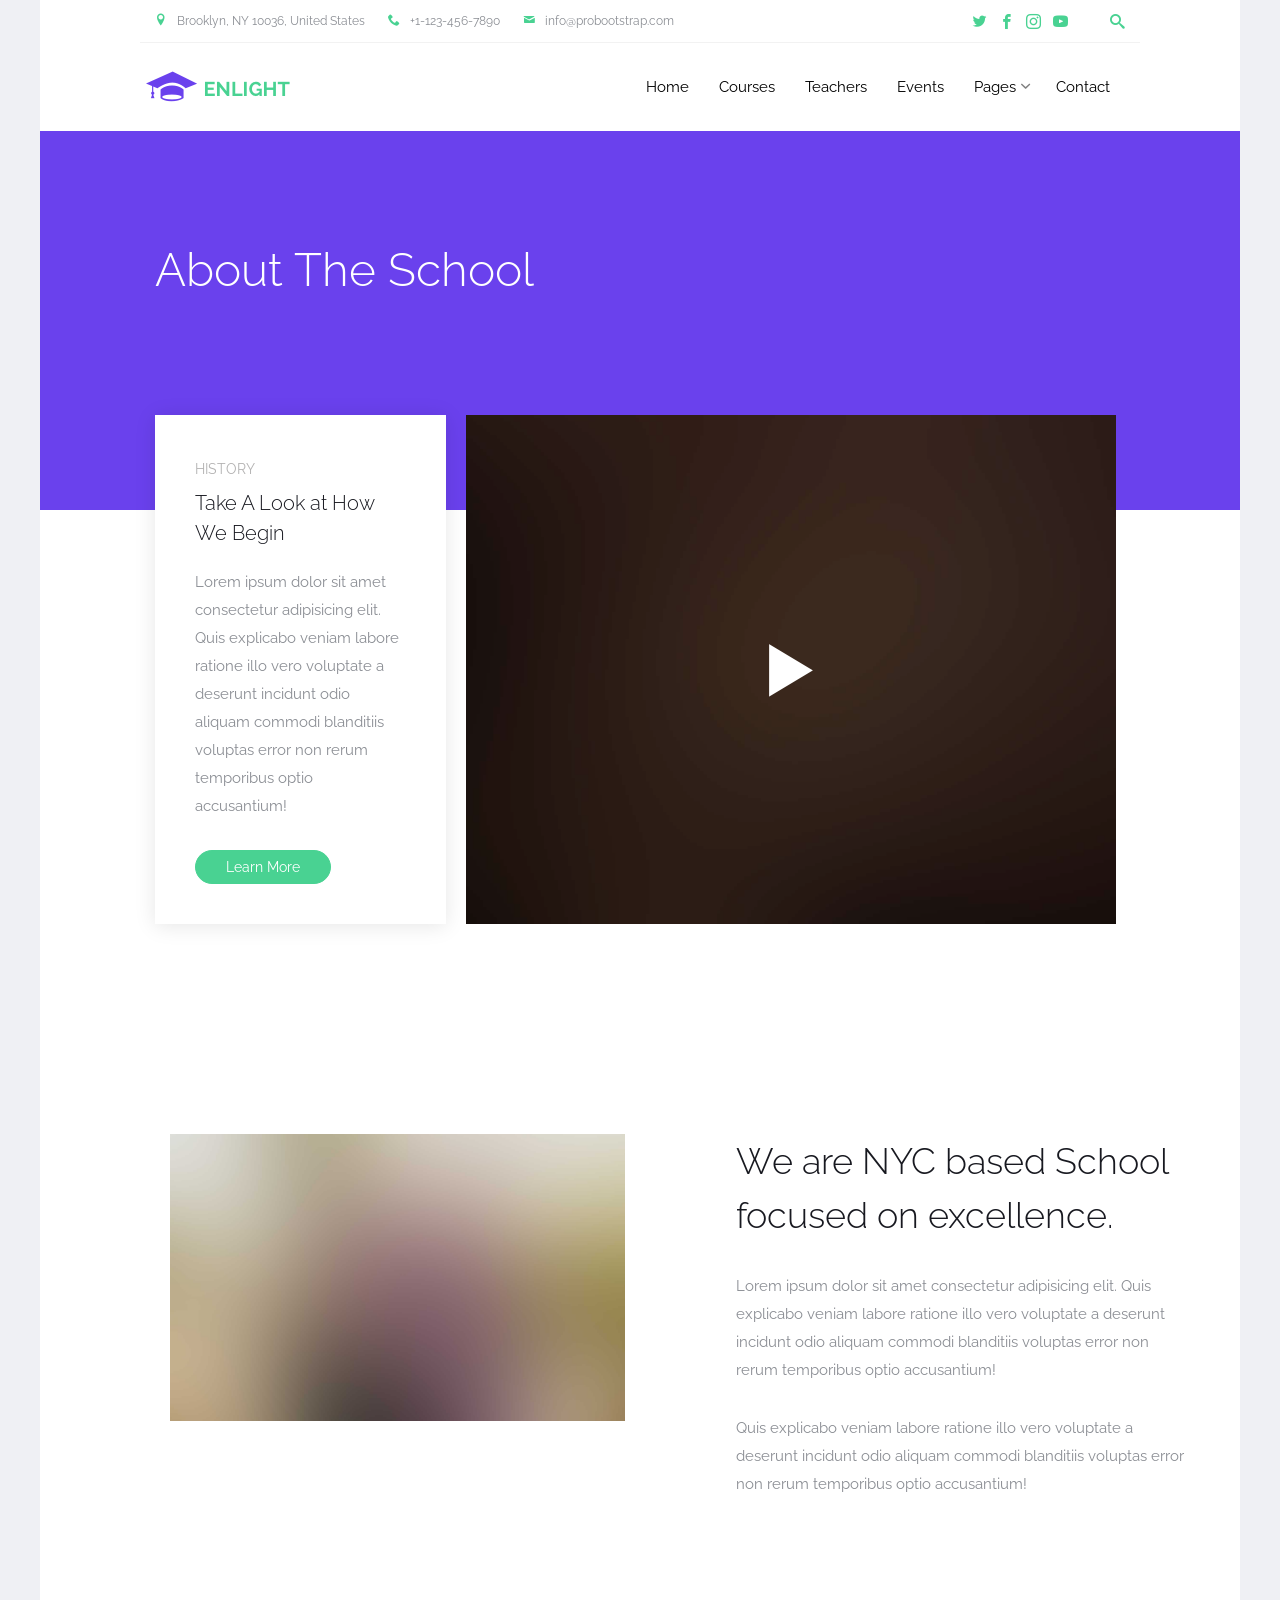
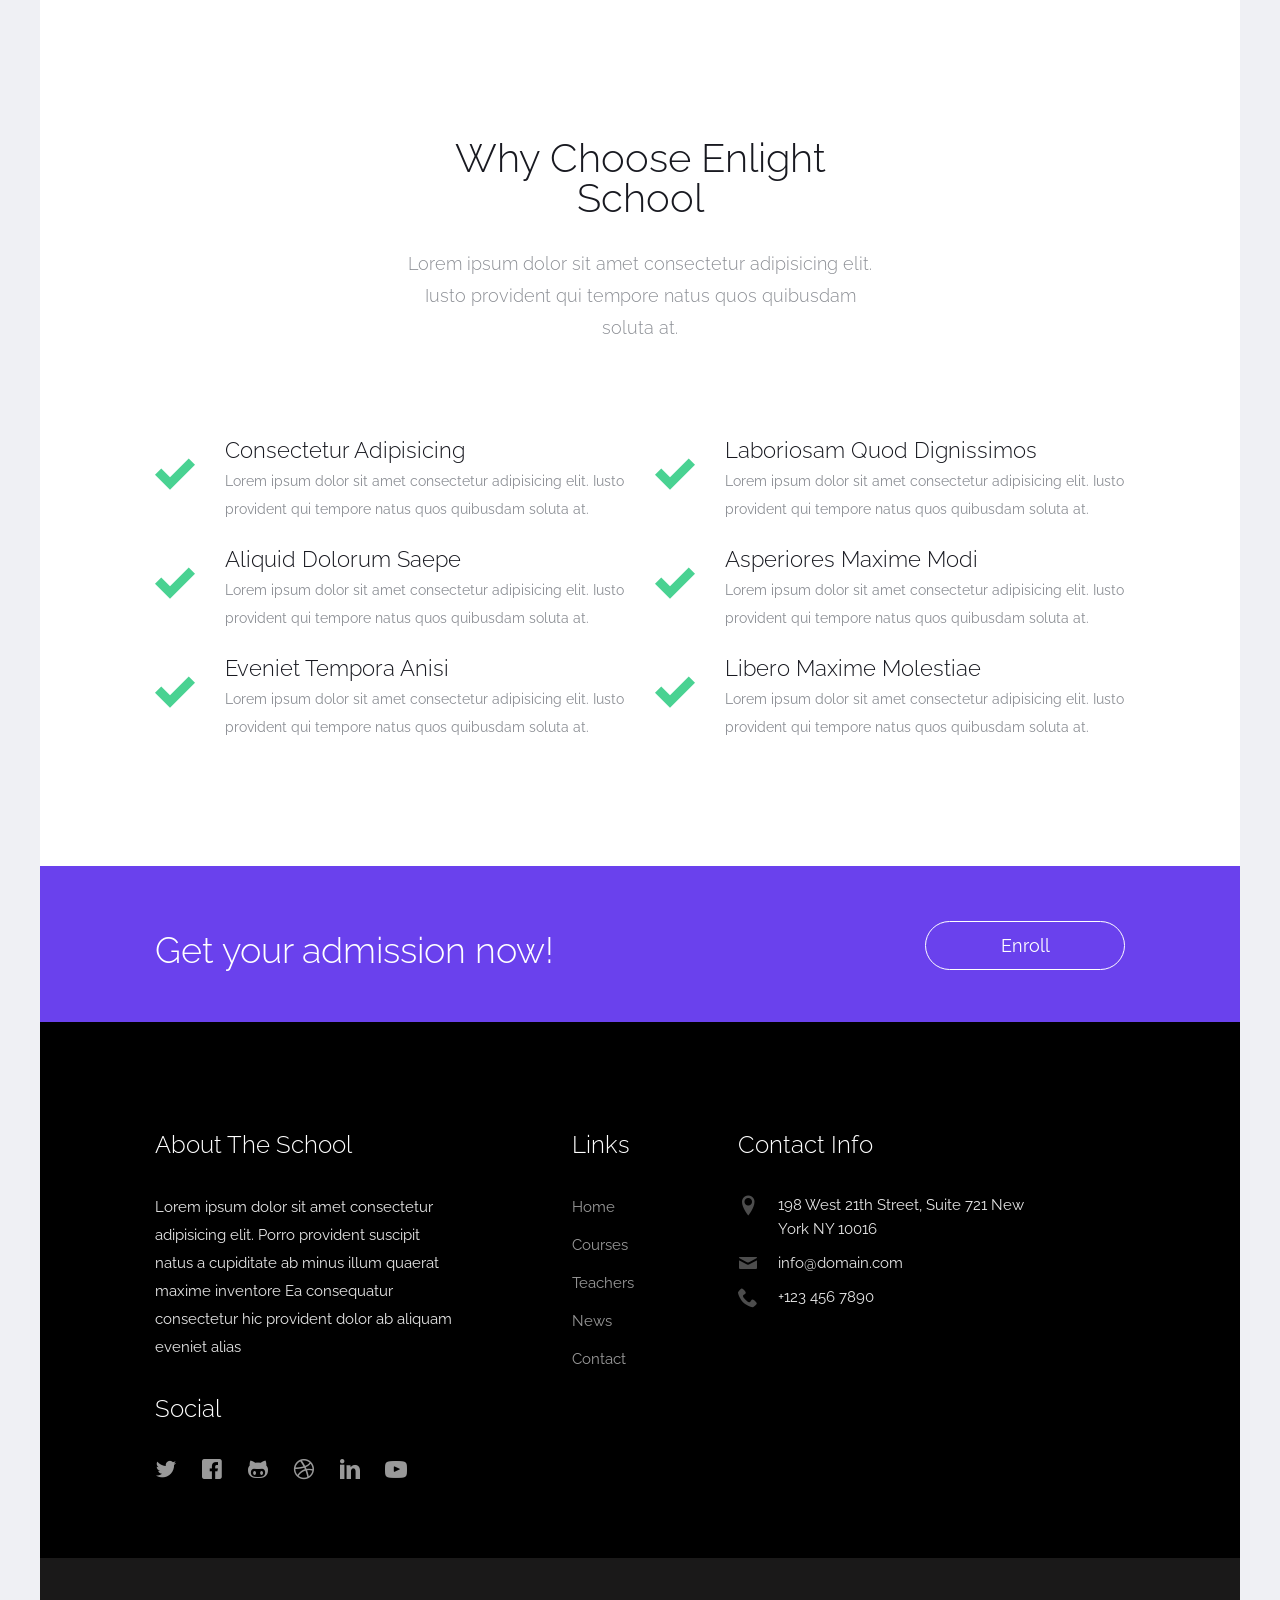
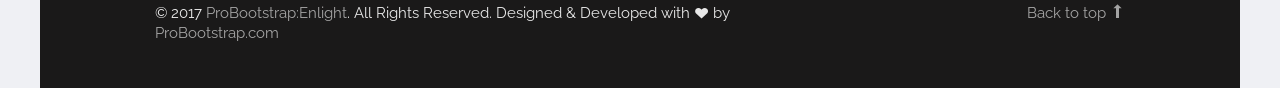
==== about.html @ 127cc67e "Add files via upload" ====
<!DOCTYPE html>

<!-- 
  Theme Name: Enlight
  Theme URL: https://probootstrap.com/enlight-free-education-responsive-bootstrap-website-template
  Author: ProBootstrap.com
  Author URL: https://probootstrap.com
  License: Released for free under the Creative Commons Attribution 3.0 license (probootstrap.com/license)
-->
<html lang="en">
  <head>
    <meta charset="utf-8">
    <meta name="viewport" content="width=device-width, initial-scale=1">
    <title>ProBootstrap:Enlight &mdash; Free Bootstrap Theme, Free Responsive Bootstrap Website Template</title>
    <meta name="description" content="Free Bootstrap Theme by ProBootstrap.com">
    <meta name="keywords" content="free website templates, free bootstrap themes, free template, free bootstrap, free website template">
    
    <link href="https://fonts.googleapis.com/css?family=Raleway:300,400,500,700|Open+Sans" rel="stylesheet">
    <link rel="stylesheet" href="css/styles-merged.css">
    <link rel="stylesheet" href="css/style.min.css">
    <link rel="stylesheet" href="css/custom.css">

    <!--[if lt IE 9]>
      <script src="js/vendor/html5shiv.min.js"></script>
      <script src="js/vendor/respond.min.js"></script>
    <![endif]-->
  </head>
  <body>

    <div class="probootstrap-search" id="probootstrap-search">
      <a href="#" class="probootstrap-close js-probootstrap-close"><i class="icon-cross"></i></a>
      <form action="#">
        <input type="search" name="s" id="search" placeholder="Search a keyword and hit enter...">
      </form>
    </div>
    
    <div class="probootstrap-page-wrapper">
      <!-- Fixed navbar -->
      
      <div class="probootstrap-header-top">
        <div class="container">
          <div class="row">
            <div class="col-lg-9 col-md-9 col-sm-9 probootstrap-top-quick-contact-info">
              <span><i class="icon-location2"></i>Brooklyn, NY 10036, United States</span>
              <span><i class="icon-phone2"></i>+1-123-456-7890</span>
              <span><i class="icon-mail"></i>info@probootstrap.com</span>
            </div>
            <div class="col-lg-3 col-md-3 col-sm-3 probootstrap-top-social">
              <ul>
                <li><a href="#"><i class="icon-twitter"></i></a></li>
                <li><a href="#"><i class="icon-facebook2"></i></a></li>
                <li><a href="#"><i class="icon-instagram2"></i></a></li>
                <li><a href="#"><i class="icon-youtube"></i></a></li>
                <li><a href="#" class="probootstrap-search-icon js-probootstrap-search"><i class="icon-search"></i></a></li>
              </ul>
            </div>
          </div>
        </div>
      </div>
      <nav class="navbar navbar-default probootstrap-navbar">
        <div class="container">
          <div class="navbar-header">
            <div class="btn-more js-btn-more visible-xs">
              <a href="#"><i class="icon-dots-three-vertical "></i></a>
            </div>
            <button type="button" class="navbar-toggle collapsed" data-toggle="collapse" data-target="#navbar-collapse" aria-expanded="false" aria-controls="navbar">
              <span class="sr-only">Toggle navigation</span>
              <span class="icon-bar"></span>
              <span class="icon-bar"></span>
              <span class="icon-bar"></span>
            </button>
            <a class="navbar-brand" href="index.html" title="ProBootstrap:Enlight">Enlight</a>
          </div>

          <div id="navbar-collapse" class="navbar-collapse collapse">
            <ul class="nav navbar-nav navbar-right">
              <li><a href="index.html">Home</a></li>
              <li><a href="courses.html">Courses</a></li>
              <li><a href="teachers.html">Teachers</a></li>
              <li><a href="events.html">Events</a></li>
              <li class="dropdown">
                <a href="#" data-toggle="dropdown" class="dropdown-toggle">Pages</a>
                <ul class="dropdown-menu">
                  <li class="active"><a href="about.html">About Us</a></li>
                  <li><a href="courses.html">Courses</a></li>
                  <li><a href="course-single.html">Course Single</a></li>
                  <li><a href="gallery.html">Gallery</a></li>
                  <li class="dropdown-submenu dropdown">
                    <a href="#" data-toggle="dropdown" class="dropdown-toggle"><span>Sub Menu</span></a>
                    <ul class="dropdown-menu">
                      <li><a href="#">Second Level Menu</a></li>
                      <li><a href="#">Second Level Menu</a></li>
                      <li><a href="#">Second Level Menu</a></li>
                      <li><a href="#">Second Level Menu</a></li>
                    </ul>
                  </li>
                  <li><a href="news.html">News</a></li>
                </ul>
              </li>
              <li><a href="contact.html">Contact</a></li>
            </ul>
          </div>
        </div>
      </nav>
      
      <section class="probootstrap-section probootstrap-section-colored">
        <div class="container">
          <div class="row">
            <div class="col-md-12 text-left section-heading probootstrap-animate">
              <h1>About The School</h1>
            </div>
          </div>
        </div>
      </section>

      <section class="probootstrap-section">
        <div class="container">
          <div class="row">
            <div class="col-md-12">
              <div class="probootstrap-flex-block">
                <div class="probootstrap-text probootstrap-animate">
                  <div class="text-uppercase probootstrap-uppercase">History</div>
                  <h3>Take A Look at How We Begin</h3>
                  <p>Lorem ipsum dolor sit amet consectetur adipisicing elit. Quis explicabo veniam labore ratione illo vero voluptate a deserunt incidunt odio aliquam commodi blanditiis voluptas error non rerum temporibus optio accusantium!</p>
                  <p><a href="#" class="btn btn-primary">Learn More</a></p>
                </div>
                <div class="probootstrap-image probootstrap-animate" style="background-image: url(img/slider_4.jpg)">
                  <a href="https://vimeo.com/45830194" class="btn-video popup-vimeo"><i class="icon-play3"></i></a>
                </div>
              </div>
            </div>
          </div>
        </div>
      </section>


      
      
      <section class="probootstrap-section">
        <div class="container">
          
          <div class="col-md-6">
            <p>
              <img src="img/slider_1.jpg" alt="Free Bootstrap Template by ProBootstrap.com" class="img-responsive">
            </p>
          </div>
          <div class="col-md-6 col-md-push-1">
            <h2>We are NYC based School focused on excellence.</h2>
            <p>Lorem ipsum dolor sit amet consectetur adipisicing elit. Quis explicabo veniam labore ratione illo vero voluptate a deserunt incidunt odio aliquam commodi blanditiis voluptas error non rerum temporibus optio accusantium!</p>
            <p>Quis explicabo veniam labore ratione illo vero voluptate a deserunt incidunt odio aliquam commodi blanditiis voluptas error non rerum temporibus optio accusantium!</p>
          </div>
          

        </div>
      </section>


      <section class="probootstrap-section">
        <div class="container">
          <div class="row">
            <div class="col-md-6 col-md-offset-3 text-center section-heading probootstrap-animate">
              <h2>Why Choose Enlight School</h2>
              <p class="lead">Lorem ipsum dolor sit amet consectetur adipisicing elit. Iusto provident qui tempore natus quos quibusdam soluta at.</p>
            </div>
          </div>
          <div class="row">
            <div class="col-md-6">
              <div class="service left-icon probootstrap-animate">
                <div class="icon"><i class="icon-checkmark"></i></div>
                <div class="text">
                  <h3>Consectetur Adipisicing</h3>
                  <p>Lorem ipsum dolor sit amet consectetur adipisicing elit. Iusto provident qui tempore natus quos quibusdam soluta at.</p>
                </div>  
              </div>
              <div class="service left-icon probootstrap-animate">
                <div class="icon"><i class="icon-checkmark"></i></div>
                <div class="text">
                  <h3>Aliquid Dolorum Saepe</h3>
                  <p>Lorem ipsum dolor sit amet consectetur adipisicing elit. Iusto provident qui tempore natus quos quibusdam soluta at.</p>
                </div>
              </div>
              <div class="service left-icon probootstrap-animate">
                <div class="icon"><i class="icon-checkmark"></i></div>
                <div class="text">
                  <h3>Eveniet Tempora Anisi</h3>
                  <p>Lorem ipsum dolor sit amet consectetur adipisicing elit. Iusto provident qui tempore natus quos quibusdam soluta at.</p>
                </div>
              </div>
            </div>
            <div class="col-md-6">
              <div class="service left-icon probootstrap-animate">
                <div class="icon"><i class="icon-checkmark"></i></div>
                <div class="text">
                  <h3>Laboriosam Quod Dignissimos</h3>
                  <p>Lorem ipsum dolor sit amet consectetur adipisicing elit. Iusto provident qui tempore natus quos quibusdam soluta at.</p>
                </div>  
              </div>
              
              <div class="service left-icon probootstrap-animate">
                <div class="icon"><i class="icon-checkmark"></i></div>
                <div class="text">
                  <h3>Asperiores Maxime Modi</h3>
                  <p>Lorem ipsum dolor sit amet consectetur adipisicing elit. Iusto provident qui tempore natus quos quibusdam soluta at.</p>
                </div>
              </div>
              
              <div class="service left-icon probootstrap-animate">
                <div class="icon"><i class="icon-checkmark"></i></div>
                <div class="text">
                  <h3>Libero Maxime Molestiae</h3>
                  <p>Lorem ipsum dolor sit amet consectetur adipisicing elit. Iusto provident qui tempore natus quos quibusdam soluta at.</p>
                </div>
              </div>

            </div>
          </div>
          <!-- END row -->
        </div>
      </section>
      
      <section class="probootstrap-cta">
        <div class="container">
          <div class="row">
            <div class="col-md-12">
              <h2 class="probootstrap-animate" data-animate-effect="fadeInRight">Get your admission now!</h2>
              <a href="#" role="button" class="btn btn-primary btn-lg btn-ghost probootstrap-animate" data-animate-effect="fadeInLeft">Enroll</a>
            </div>
          </div>
        </div>
      </section>
      <footer class="probootstrap-footer probootstrap-bg">
        <div class="container">
          <div class="row">
            <div class="col-md-4">
              <div class="probootstrap-footer-widget">
                <h3>About The School</h3>
                <p>Lorem ipsum dolor sit amet consectetur adipisicing elit. Porro provident suscipit natus a cupiditate ab minus illum quaerat maxime inventore Ea consequatur consectetur hic provident dolor ab aliquam eveniet alias</p>
                <h3>Social</h3>
                <ul class="probootstrap-footer-social">
                  <li><a href="#"><i class="icon-twitter"></i></a></li>
                  <li><a href="#"><i class="icon-facebook"></i></a></li>
                  <li><a href="#"><i class="icon-github"></i></a></li>
                  <li><a href="#"><i class="icon-dribbble"></i></a></li>
                  <li><a href="#"><i class="icon-linkedin"></i></a></li>
                  <li><a href="#"><i class="icon-youtube"></i></a></li>
                </ul>
              </div>
            </div>
            <div class="col-md-3 col-md-push-1">
              <div class="probootstrap-footer-widget">
                <h3>Links</h3>
                <ul>
                  <li><a href="#">Home</a></li>
                  <li><a href="#">Courses</a></li>
                  <li><a href="#">Teachers</a></li>
                  <li><a href="#">News</a></li>
                  <li><a href="#">Contact</a></li>
                </ul>
              </div>
            </div>
            <div class="col-md-4">
              <div class="probootstrap-footer-widget">
                <h3>Contact Info</h3>
                <ul class="probootstrap-contact-info">
                  <li><i class="icon-location2"></i> <span>198 West 21th Street, Suite 721 New York NY 10016</span></li>
                  <li><i class="icon-mail"></i><span>info@domain.com</span></li>
                  <li><i class="icon-phone2"></i><span>+123 456 7890</span></li>
                </ul>
              </div>
            </div>
           
          </div>
          <!-- END row -->
          
        </div>

        <div class="probootstrap-copyright">
          <div class="container">
            <div class="row">
              <div class="col-md-8 text-left">
                <p>&copy; 2017 <a href="https://probootstrap.com/">ProBootstrap:Enlight</a>. All Rights Reserved. Designed &amp; Developed with <i class="icon icon-heart"></i> by <a href="https://probootstrap.com/">ProBootstrap.com</a></p>
              </div>
              <div class="col-md-4 probootstrap-back-to-top">
                <p><a href="#" class="js-backtotop">Back to top <i class="icon-arrow-long-up"></i></a></p>
              </div>
            </div>
          </div>
        </div>
      </footer>

    </div>
    <!-- END wrapper -->
    

    <script src="js/scripts.min.js"></script>
    <script src="js/main.min.js"></script>
    <script src="js/custom.js"></script>

  </body>
</html>
---- css/style.min.css ----
/*!==============================
 * Theme Name: Enlight
 * Theme URL: https://probootstrap.com/enlight-free-education-responsive-bootstrap-website-template
 * Author: ProBootstrap.com
 * Author URL: https://probootstrap.com
 * License: Released for free under the Creative Commons Attribution 3.0 license (probootstrap.com/license)
 */body,h1,h2,h3,h4,h5,h6{font-family:Raleway,Arial,sans-serif}.probootstrap-header-top,a{-webkit-transition:.3s all}@font-face{font-family:icomoon;src:url(../fonts/icomoon/icomoon.eot?1z9v6x);src:url(../fonts/icomoon/icomoon.eot?1z9v6x#iefix) format("embedded-opentype"),url(../fonts/icomoon/icomoon.ttf?1z9v6x) format("truetype"),url(../fonts/icomoon/icomoon.woff?1z9v6x) format("woff"),url(../fonts/icomoon/icomoon.svg?1z9v6x#icomoon) format("svg");font-weight:400;font-style:normal}html{overflow-x:hidden}body{background:#EFF0F4;color:#8b8e94;line-height:28px;font-size:15px}h1,h2,h3,h4,h5,h6{color:#181920;line-height:1.5;font-weight:300;margin:0 0 30px}h1{font-size:46px}h2,h4{font-size:36px}h3{font-size:28px}h5,h6{font-size:14px}ol,p,ul{margin-bottom:30px}a{transition:.3s all;color:#6a41ed}a:active,a:focus,a:hover{color:#582aeb;text-decoration:none}.flexslider .probootstrap-heading,.hero-text-heading,.probootstrap-hero h1{font-size:52px;margin-bottom:10px;margin-top:0;line-height:64px;color:#fff;font-weight:300}@media screen and (max-width:768px){.flexslider .probootstrap-heading,.hero-text-heading,.probootstrap-hero h1{font-size:40px;line-height:1.5}.probootstrap-header-top{display:none}.probootstrap-header-top.active{display:block}}.probootstrap-navbar .dropdown-submenu>a:before,.probootstrap-navbar .dropdown>a:before{font-family:icomoon;font-style:normal;font-weight:400;line-height:1;speak:none;font-variant:normal;-webkit-font-smoothing:antialiased;-moz-osx-font-smoothing:grayscale}@media screen and (max-width:480px){.flexslider .probootstrap-heading,.hero-text-heading,.probootstrap-hero h1{font-size:30px}}.flexslider .probootstrap-subheading,.hero-text-subheading,.probootstrap-hero p{font-size:16px;color:rgba(255,255,255,.9)}.flexslider .probootstrap-subheading:last-child,.hero-text-subheading:last-child,.probootstrap-hero p:last-child{margin-bottom:0}.probootstrap-page-wrapper{max-width:1500px;margin:0 auto;background:#fff}@media screen and (max-width:1500px){.probootstrap-page-wrapper{max-width:1200px}.probootstrap-page-wrapper .container{max-width:1000px}}@media screen and (max-width:1200px){.probootstrap-page-wrapper{max-width:960px}.probootstrap-page-wrapper .container{max-width:900px}}.probootstrap-sidebar-inner{background:#fff;padding:40px;margin-bottom:40px;-webkit-box-shadow:0 2px 20px 0 rgba(0,0,0,.1);box-shadow:0 2px 20px 0 rgba(0,0,0,.1)}.probootstrap-side-menu{padding:0;margin:0}.probootstrap-side-menu li{padding:0;margin:0 0 20px;list-style:none;font-size:16px}.probootstrap-side-menu li.active,.probootstrap-side-menu li.active a{color:#000}.probootstrap-header-top{margin-top:0;position:relative;transition:.3s all}.probootstrap-header-top>.container{border-bottom:1px solid #f2f2f2}.probootstrap-top-quick-contact-info{padding-top:7px;padding-bottom:7px;font-size:12px}.probootstrap-top-quick-contact-info span{display:inline-block;margin-right:20px}.probootstrap-top-quick-contact-info span i{display:inline-block;margin-right:10px;color:#49D292}.probootstrap-top-social{text-align:right}.probootstrap-top-social ul{padding:0;margin:5px 0 0}.probootstrap-top-social ul li{list-style:none;padding:0;margin:0;display:inline-block}.probootstrap-top-social ul li a{display:inline-block;padding:4px;color:#49D292}.probootstrap-top-social ul li:last-child a{padding-right:0}.probootstrap-search-icon{margin-left:30px}.probootstrap-navbar{border:none;-webkit-box-shadow:none;box-shadow:none;border-radius:0;margin-bottom:0;background:#fff;-webkit-transition:.3s all;transition:.3s all}@media screen and (max-width:768px){.probootstrap-top-social{text-align:left}.probootstrap-navbar{background:#fff;-webkit-box-shadow:0 2px 10px 0 rgba(0,0,0,.1);box-shadow:0 2px 10px 0 rgba(0,0,0,.1)}}.probootstrap-navbar .btn-more{position:absolute;right:80px;top:13px;z-index:100}.probootstrap-navbar .btn-more a{color:#b3b2b2}.probootstrap-navbar .btn-more a:hover{color:#1a1919}.probootstrap-navbar .navbar-toggle:focus,.probootstrap-navbar .navbar-toggle:hover{background-color:transparent}.probootstrap-navbar .navbar-toggle{border:none}.probootstrap-navbar .navbar-toggle span.icon-bar{-webkit-transition:all .15s;transition:all .15s}.probootstrap-navbar .navbar-toggle span:nth-child(2){-webkit-transform:rotate(45deg);transform:rotate(45deg);-webkit-transform-origin:10% 10%;transform-origin:10% 10%}.probootstrap-navbar .navbar-toggle span:nth-child(3){opacity:0}.probootstrap-navbar .navbar-toggle span:nth-child(4){-webkit-transform:rotate(-45deg);transform:rotate(-45deg);-webkit-transform-origin:10% 90%;transform-origin:10% 90%}.probootstrap-navbar .navbar-toggle.collapsed span:nth-child(2),.probootstrap-navbar .navbar-toggle.collapsed span:nth-child(4){-webkit-transform:rotate(0);transform:rotate(0)}.probootstrap-navbar .navbar-toggle.collapsed span:nth-child(3){opacity:1}.probootstrap-navbar .navbar-brand,.probootstrap-navbar .navbar-nav>li>a,.probootstrap-navbar .parent-nav-link-padding{margin-left:15px;margin-right:15px;padding:34px 0}.probootstrap-navbar .dropdown-header{color:rgba(255,255,255,.2);padding-left:10px;text-transform:uppercase}.probootstrap-navbar .dropdown>a{padding-right:10px!important;position:relative;display:block}@media screen and (max-width:480px){.probootstrap-navbar .btn-more{right:70px}.probootstrap-navbar .dropdown>a{display:block;padding-right:0}}.probootstrap-navbar .dropdown>a:before{text-transform:none;position:absolute;top:50%;right:0;margin-right:-10px;margin-top:-11px;content:"\e924";font-size:20px;color:rgba(0,0,0,.5);-webkit-transition:.3s all;transition:.3s all}@media screen and (max-width:768px){.probootstrap-navbar .navbar-brand,.probootstrap-navbar .navbar-nav>li>a,.probootstrap-navbar .parent-nav-link-padding{padding-top:15px!important;padding-bottom:15px!important}.probootstrap-navbar .dropdown>a:before{color:rgba(0,0,0,.2)}}.probootstrap-navbar .dropdown>a:hover:before{-webkit-transform:rotate(180deg);transform:rotate(180deg)}.probootstrap-navbar .dropdown.open>a,.probootstrap-navbar .dropdown:active>a,.probootstrap-navbar .dropdown:focus>a,.probootstrap-navbar .dropdown:hover>a{-webkit-transition:.3s all;transition:.3s all}.probootstrap-navbar .dropdown.open>a:before,.probootstrap-navbar .dropdown:active>a:before,.probootstrap-navbar .dropdown:focus>a:before,.probootstrap-navbar .dropdown:hover>a:before{-webkit-transform:rotate(180deg);transform:rotate(180deg)}.probootstrap-navbar .dropdown>.dropdown-menu>li a{padding:10px;color:rgba(255,255,255,.8)}.probootstrap-navbar .dropdown>.dropdown-menu>li a:hover,.probootstrap-navbar .dropdown>.dropdown-menu>li.open>a,.probootstrap-navbar .dropdown>.dropdown-menu>li:active>a,.probootstrap-navbar .dropdown>.dropdown-menu>li:focus>a,.probootstrap-navbar .dropdown>.dropdown-menu>li:hover>a{color:#49D292;background:#fff;border-top:none}.probootstrap-navbar .dropdown>.dropdown-menu>li.dropdown-submenu.open>a,.probootstrap-navbar .dropdown>.dropdown-menu>li.dropdown-submenu:active>a,.probootstrap-navbar .dropdown>.dropdown-menu>li.dropdown-submenu:focus>a,.probootstrap-navbar .dropdown>.dropdown-menu>li.dropdown-submenu:hover>a{border-top:none}.probootstrap-navbar .dropdown>.dropdown-menu>li.dropdown-submenu.open>a:before,.probootstrap-navbar .dropdown>.dropdown-menu>li.dropdown-submenu:active>a:before,.probootstrap-navbar .dropdown>.dropdown-menu>li.dropdown-submenu:focus>a:before,.probootstrap-navbar .dropdown>.dropdown-menu>li.dropdown-submenu:hover>a:before{color:#000}.probootstrap-navbar .dropdown>.dropdown-menu>li.active>a{color:#fff}.probootstrap-navbar .navbar-right .dropdown-menu{right:auto}.probootstrap-navbar .dropdown-menu{border:none;background:#49D292;border-radius:0;-webkit-box-shadow:0 0 7px 0 rgba(0,0,0,.15);box-shadow:0 0 7px 0 rgba(0,0,0,.15);min-width:200px;white-space:normal;word-wrap:break-word}.probootstrap-search,.probootstrap-service-2 .image .image-bg img{min-width:100%;min-height:100%}.probootstrap-navbar .dropdown-menu a{white-space:normal}@media screen and (max-width:768px){.probootstrap-navbar .dropdown-menu{width:100%;padding:10px 15px}.probootstrap-navbar .dropdown-menu a{color:#fff}}.probootstrap-navbar .navbar-brand{padding-top:0!important;padding-bottom:0!important;font-size:30px;text-transform:uppercase;background:url(../img/logo.png) left 100% no-repeat;top:24px;position:relative;width:160px;height:43px;text-indent:-999999px;-webkit-transition:.2s all;transition:.2s all}@media screen and (max-width:768px){.probootstrap-navbar .navbar-brand{top:5px!important;background-position:left 100%}}@media screen and (max-width:480px){.probootstrap-navbar .navbar-brand{top:6px!important}}@media only screen and (-webkit-min-device-pixel-ratio:2),only screen and (min--moz-device-pixel-ratio:2),only screen and (min-device-pixel-ratio:2),only screen and (min-resolution:192dpi),only screen and (min-resolution:2dppx){.probootstrap-navbar .navbar-brand{position:relative;width:160px;height:43px;background:url(../img/logo@2x.png) left 100% no-repeat;background-size:cover}}.probootstrap-navbar .navbar-nav>li>a{color:#000;font-size:15px;position:relative}@media screen and (max-width:768px){.probootstrap-navbar .navbar-nav>li>a{padding-top:8px;padding-bottom:8px;color:rgba(0,0,0,.7)}}.probootstrap-navbar .navbar-nav>li>a:active,.probootstrap-navbar .navbar-nav>li>a:focus,.probootstrap-navbar .navbar-nav>li>a:hover{color:rgba(0,0,0,.7)}.probootstrap-navbar .navbar-nav>li.open>a,.probootstrap-navbar .navbar-nav>li.open>a:focus,.probootstrap-navbar .navbar-nav>li.open>a:hover{background:0 0}.probootstrap-navbar .navbar-nav>li.active>a{background:0 0!important;color:#49D292!important}.probootstrap-navbar .navbar-nav .dropdown li.active>a,.probootstrap-navbar .navbar-nav>li.active>a:active,.probootstrap-navbar .navbar-nav>li.active>a:focus,.probootstrap-navbar .navbar-nav>li.active>a:hover{background:0 0}.probootstrap-navbar .navbar-nav>li>.dropdown-menu:before{border:1px solid #49D292;content:"";position:absolute;top:-20px;left:40px;border-color:rgba(73,210,146,0);border-bottom-color:#49D292;border-width:10px;margin-left:-10px}@media screen and (max-width:768px){.probootstrap-navbar .navbar-nav>li.active>a{color:rgba(0,0,0,.7)!important}.probootstrap-navbar .navbar-nav>li>.dropdown-menu:before{display:none}}.probootstrap-navbar .dropdown-submenu{position:relative}.probootstrap-navbar .dropdown-submenu .dropdown-menu{top:0;left:100%;margin-top:-1px}.probootstrap-navbar .dropdown-submenu>a{display:block}.probootstrap-navbar .dropdown-submenu>a:before{text-transform:none;position:absolute;top:50%;right:0;margin-right:10px;margin-top:-11px;content:"\e926";font-size:20px;color:rgba(0,0,0,.5);-webkit-transition:.3s all;transition:.3s all}@media screen and (max-width:768px){.probootstrap-navbar .dropdown-submenu>a:before{color:rgba(0,0,0,.2)}}.probootstrap-navbar .dropdown-submenu>a:hover:before{color:rgba(0,0,0,.3);-webkit-transform:rotate(180deg);transform:rotate(180deg)}.probootstrap-navbar.scrolled{background:#fff;-webkit-box-shadow:0 1px 3px 0 rgba(0,0,0,.09);box-shadow:0 1px 3px 0 rgba(0,0,0,.09)}.probootstrap-navbar.scrolled .navbar-brand,.probootstrap-navbar.scrolled .navbar-nav>li>a,.probootstrap-navbar.scrolled .parent-nav-link-padding{padding-top:20px;padding-bottom:20px}.probootstrap-navbar.scrolled .navbar-brand{top:10px;background-position:left 100%}.probootstrap-navbar.scrolled .dropdown>a:before{color:rgba(0,0,0,.4)}.probootstrap-navbar.scrolled .navbar-nav>li>a{color:rgba(0,0,0,.7)}.probootstrap-navbar.scrolled .navbar-nav>li>a:hover{color:rgba(0,0,0,.7)!important}.probootstrap-navbar.scrolled .navbar-nav>li.active>a{color:#000!important}.container-fluid .navbar-brand{margin-left:15px}.container-fluid .dropdown-submenu{position:relative}.container-fluid .dropdown-submenu .dropdown-menu{top:0;left:auto;right:100%;margin-top:-1px}.probootstrap-hero{background-size:cover;background-position:center center}.probootstrap-hero>.overlay{position:absolute;top:0;left:0;right:0;bottom:0;background:rgba(0,0,0,.3);z-index:1}.probootstrap-hero>.container{position:relative;z-index:2}.probootstrap-hero .probootstrap-hero-text{padding-top:200px;padding-bottom:200px}@media screen and (max-width:768px){.probootstrap-navbar.scrolled .navbar-nav>li.active>a{color:#000!important}.probootstrap-hero .probootstrap-hero-text{padding-top:50px;padding-bottom:50px}}.probootstrap-hero.probootstrap-sm-hero .probootstrap-hero-text{padding-top:150px;padding-bottom:150px}@media screen and (max-width:768px){.probootstrap-hero.probootstrap-sm-hero .probootstrap-hero-text{padding-top:50px;padding-bottom:50px}}.probootstrap-hero.probootstrap-xs-hero .probootstrap-hero-text{padding-top:90px;padding-bottom:90px}@media screen and (max-width:768px){.probootstrap-hero.probootstrap-xs-hero .probootstrap-hero-text{padding-top:50px;padding-bottom:50px}}.probootstrap-hero .btn{position:relative;font-size:18px;width:200px}@media screen and (max-width:480px){.container-fluid .dropdown-submenu:hover>.dropdown-menu,.probootstrap-navbar .dropdown-submenu:hover>.dropdown-menu{display:block}.probootstrap-hero .btn{width:100%;margin-bottom:10px}}.probootstrap-hero .btn.btn-primary{text-transform:uppercase;padding:15px 20px}.probootstrap-hero.probootstrap-hero-colored{background:#6a41ed}.probootstrap-hero.probootstrap-hero-colored h1{color:#fff}.probootstrap-hero.probootstrap-hero-colored p{color:rgba(255,255,255,.8)}.probootstrap-feature-showcase{margin-top:100px;position:relative}.probootstrap-home-showcase-wrap{width:100%}.probootstrap-home-showcase-wrap .probootstrap-home-showcase-inner{-webkit-box-shadow:0 0 40px 0 rgba(0,0,0,.08);box-shadow:0 0 40px 0 rgba(0,0,0,.08);z-index:1;height:500px;overflow:hidden;width:100%;position:relative}@media screen and (max-width:768px){.probootstrap-feature-showcase{margin-top:0}.probootstrap-home-showcase-wrap .probootstrap-home-showcase-inner{height:100%}}.probootstrap-home-showcase-wrap .probootstrap-home-showcase-inner .probootstrap-chrome{background:#dddde0;padding:15px;border-radius:5px 5px 0 0;position:relative}.probootstrap-home-showcase-wrap .probootstrap-home-showcase-inner .probootstrap-chrome>div{position:absolute;left:10px;top:50%;margin-top:-3px}.probootstrap-home-showcase-wrap .probootstrap-home-showcase-inner .probootstrap-chrome>div>span{width:5px;height:5px;display:block;float:left;margin-right:4px;background:#898991;border-radius:50%}@media screen and (max-width:768px){.probootstrap-home-showcase-wrap .probootstrap-image-showcase{height:400px}}@media screen and (max-width:480px){.probootstrap-home-showcase-wrap .probootstrap-image-showcase{height:200px}.probootstrap-cta h2{text-align:center}}.probootstrap-home-showcase-wrap .probootstrap-image-showcase>ul{padding:0;margin:0;position:relative}.probootstrap-home-showcase-wrap .probootstrap-image-showcase>ul>li{padding:0;margin:0;list-style:none;position:absolute;top:0;bottom:0;height:100%;width:100%;opacity:0;visibility:hidden;-webkit-transition:.3s all;transition:.3s all}.probootstrap-home-showcase-wrap .probootstrap-image-showcase>ul>li img{max-width:100%}.probootstrap-home-showcase-wrap .probootstrap-image-showcase>ul>li.active{opacity:1;visibility:visible}.probootstrap-showcase-nav{margin-top:30px}.probootstrap-showcase-nav ul{padding:0;margin:0}.probootstrap-showcase-nav ul li{margin:0 0 15px;padding:0 0 0 20px;list-style:none}.probootstrap-showcase-nav ul li>a{color:rgba(0,0,0,.5);margin-bottom:10px;font-weight:700;text-transform:uppercase}.probootstrap-showcase-nav ul li p{display:none}.probootstrap-showcase-nav ul li.active{padding:20px;background:#fff;border-radius:4px;-webkit-box-shadow:0 0 40px 0 rgba(0,0,0,.08);box-shadow:0 0 40px 0 rgba(0,0,0,.08)}.probootstrap-showcase-nav ul li.active>a{color:#6a41ed;padding-left:0;display:block}.probootstrap-showcase-nav ul li.active p{display:block;font-size:13px;line-height:20px;margin-bottom:0}.btn{border:none;border-radius:30px;padding-left:30px;padding-right:30px}.btn:active{-webkit-transition:.2s all;transition:.2s all;-webkit-transform:scale(.95);transform:scale(.95);-webkit-box-shadow:none;box-shadow:none}.btn.btn-lg{line-height:1.5}.btn.btn-primary{border:1px solid #49D292;background:#49D292;color:#fff}.btn.btn-primary:active,.btn.btn-primary:focus,.btn.btn-primary:hover{background:#51d497}.btn.btn-primary:active,.btn.btn-primary:focus{outline:0;border:1px solid #49D292}.btn.btn-ghost{background:0 0;border:1px solid #49D292;color:#49D292}.btn.btn-ghost:hover{background:#49D292;color:#fff}.btn.btn-ghost:active,.btn.btn-ghost:focus{outline:0;background:0 0;color:#49D292;border:1px solid #49D292}.probootstrap-section{padding:7em 0;position:relative}.probootstrap-section.probootstrap-section-sm{padding:3em 0}.probootstrap-section.probootstrap-border-top{border-top:1px solid rgba(0,0,0,.1)}.probootstrap-section.probootstrap-border-bottom{border-bottom:1px solid rgba(0,0,0,.1)}.probootstrap-section>.container.probootstrap-border-top{padding-top:50px;border-top:1px solid rgba(0,0,0,.1)}.probootstrap-section.probootstrap-section-colored{background:#6a41ed}.probootstrap-section.probootstrap-section-colored .section-heading h2{color:#fff}.probootstrap-section.probootstrap-section-colored .section-heading p{color:rgba(255,255,255,.6)}.probootstrap-section.probootstrap-bg-white{background:#fff}.probootstrap-section.probootstrap-bg{background-size:cover;background-repeat:no-repeat;background-position:center center}.probootstrap-section.probootstrap-bg:before{position:absolute;content:"";background:rgba(0,0,0,.4);top:0;left:0;right:0;bottom:0}.section-heading{margin-bottom:70px}.section-heading h1{color:#fff}@media screen and (max-width:768px){.probootstrap-section{padding:3em 0}.section-heading h1{font-size:24px;line-height:24px}}.section-heading h2{line-height:40px;font-size:40px;font-weight:300}@media screen and (max-width:768px){.section-heading h2{font-size:24px;line-height:24px}.section-heading p{font-size:16px}}.lead{font-size:18px;line-height:32px}.probootstrap-cta{padding:3em 0;background:#6a41ed;color:#fff}.probootstrap-cta h2{margin:12px 0 0;padding:0;color:#fff;float:left;line-height:1.5;font-weight:300}@media screen and (max-width:768px){.probootstrap-cta h2{float:none;width:100%;margin:0 0 30px}}.probootstrap-cta .btn{float:right;margin-top:10px}@media screen and (max-width:768px){.probootstrap-cta .btn{float:none;width:100%;margin-top:0}}.probootstrap-cta .btn.btn-ghost{width:200px;border:1px solid #fff;color:#fff}@media screen and (max-width:480px){.probootstrap-cta .btn.btn-ghost{width:100%}}.probootstrap-cta .btn.btn-ghost:hover{background:#fff;color:#6a41ed}.probootstrap-footer{padding:7em 0 0;background:#000;color:rgba(255,255,255,.9)}.probootstrap-footer a{color:rgba(255,255,255,.6)}.probootstrap-footer a:hover{color:#fff}.probootstrap-footer .probootstrap-copyright{padding:3em 0;margin-top:20px;background:#1a1919}@media screen and (max-width:768px){.probootstrap-footer{padding:3em 0}.probootstrap-footer .probootstrap-copyright{margin-top:0}}.probootstrap-footer .probootstrap-copyright p{line-height:20px}.probootstrap-footer .probootstrap-copyright p .icon{position:relative;top:2px}.probootstrap-footer .probootstrap-copyright p:last-child{margin-bottom:0}.probootstrap-footer .probootstrap-footer-widget{float:left;width:100%;margin-bottom:30px}.probootstrap-footer .probootstrap-footer-widget h3{color:#fff;font-size:24px;font-weight:300}.probootstrap-footer .probootstrap-footer-widget ul{margin:0;padding:0 0 20px}.probootstrap-footer .probootstrap-footer-widget ul li{margin:0 0 10px;padding:0;list-style:none}.probootstrap-footer .probootstrap-footer-widget .probootstrap-contact-info li{display:block}.probootstrap-footer .probootstrap-footer-widget .probootstrap-contact-info li i{display:table-cell;vertical-align:top;width:40px;color:rgba(255,255,255,.3)}.probootstrap-footer .probootstrap-footer-widget .probootstrap-contact-info li span{vertical-align:top;display:table-cell}.probootstrap-footer .probootstrap-back-to-top{text-align:right}.probootstrap-search{position:fixed;top:0;left:0;height:100vh;width:100vw;background:#fff;z-index:9999;-webkit-transition:.3s all;transition:.3s all;opacity:0;visibility:hidden}.probootstrap-search.active{opacity:1;visibility:visible}.probootstrap-search .probootstrap-close{color:#b3b2b2;right:30px;top:30px;position:absolute;font-size:28px}@media screen and (max-width:768px){.probootstrap-footer .probootstrap-back-to-top{text-align:left;margin-top:30px}.probootstrap-search .probootstrap-close{right:20px;top:20px}}.probootstrap-search .probootstrap-close:hover{color:#807f7f}.probootstrap-search form{position:absolute;left:50%;top:50%;-webkit-transform:translateY(-50%) translateX(-50%);transform:translateY(-50%) translateX(-50%);width:70%}@media screen and (max-width:768px){.probootstrap-search form{width:80%}}.probootstrap-search form input{color:#000;width:100%;font-size:50px;height:100px;border:none;-webkit-appearance:none;-moz-appearance:none;appearance:none;border-radius:0!important}@media screen and (max-width:768px){.probootstrap-search form input{font-size:18px;height:50px}}.probootstrap-search form input:active,.probootstrap-search form input:focus{outline:0}.probootstrap-uppercase{color:#b3b2b2;font-size:14px;margin-bottom:5px}.probootstrap-footer-social{padding:0;margin:0}.probootstrap-footer-social li{display:inline;padding:0;margin:0;list-style:none}.probootstrap-footer-social li a{padding:10px;font-size:22px}.probootstrap-footer-social li:first-child>a{padding-left:0}.probootstrap-teacher{padding:20px;border:1px solid #e6e5e5;-webkit-transition:.3s all;transition:.3s all;position:relative;top:0;margin-bottom:20px}.probootstrap-teacher .media{margin-bottom:20px}.probootstrap-teacher .media img{border-radius:50%;width:90px;margin:0 auto}.probootstrap-teacher .text h3{font-size:20px;margin:0}.probootstrap-teacher .text p{margin-bottom:10px}.probootstrap-teacher .probootstrap-footer-social li a{font-size:15px}.probootstrap-teacher .probootstrap-footer-social li.twitter a{color:#1da1f2}.probootstrap-teacher .probootstrap-footer-social li.facebook a{color:#3b5998}.probootstrap-teacher .probootstrap-footer-social li.instagram a{color:#e1306c}.probootstrap-teacher .probootstrap-footer-social li.google-plus a{color:#dd4b39}.probootstrap-teacher:focus,.probootstrap-teacher:hover{top:-10px;border:1px solid transparent;-webkit-box-shadow:0 2px 20px 0 rgba(0,0,0,.1);box-shadow:0 2px 20px 0 rgba(0,0,0,.1)}.probootstrap-counter-wrap{float:left;width:100%;margin-bottom:30px}.probootstrap-counter-wrap .probootstrap-icon,.probootstrap-counter-wrap .probootstrap-text{display:table-cell;vertical-align:top}.probootstrap-counter-wrap .probootstrap-icon{width:60px}.probootstrap-counter-wrap .probootstrap-icon i{font-size:40px;color:#49D292}.probootstrap-counter-wrap .probootstrap-text .probootstrap-counter{display:block;font-size:40px;color:#000;margin-bottom:10px;font-family:"Open Sans",Arial,sans-serif}.probootstrap-counter-wrap .probootstrap-text .probootstrap-counter-label{display:block;color:#b3b2b2;line-height:20px}.probootstrap-overlap{margin-top:-150px;position:relative}@media screen and (max-width:768px){.probootstrap-overlap{margin-top:-100px}}.probootstrap-flex-block{display:-webkit-box;display:-ms-flexbox;display:flex;-ms-flex-wrap:wrap;flex-wrap:wrap;margin-top:-200px;position:relative}.probootstrap-flex-block .probootstrap-text{width:30%;margin-right:20px;background:#fff;padding:40px;-webkit-box-shadow:0 2px 20px 0 rgba(0,0,0,.1);box-shadow:0 2px 20px 0 rgba(0,0,0,.1)}@media screen and (max-width:768px){.probootstrap-flex-block{margin-top:-100px}.probootstrap-flex-block .probootstrap-text{width:100%;margin-right:0}}.probootstrap-flex-block .probootstrap-text h3{margin:0 0 20px;padding:0;font-size:20px}.probootstrap-flex-block .probootstrap-text p:last-child{margin-bottom:0}.probootstrap-flex-block .probootstrap-image{width:67%;background-size:cover;background-repeat:no-repeat;margin-right:0;position:relative}.probootstrap-flex-block .probootstrap-image .btn-video{display:block;position:absolute;top:0;left:0;right:0;bottom:0;height:100%;width:100%}.probootstrap-flex-block .probootstrap-image .btn-video i{position:absolute;font-size:70px;color:#fff;left:50%;top:50%;-webkit-transform:translateY(-50%) translateX(-50%);transform:translateY(-50%) translateX(-50%)}.probootstrap-flex-block .probootstrap-image .btn-video:before{-webkit-transition:.3s all;transition:.3s all;background:rgba(0,0,0,.2);position:absolute;content:"";top:0;left:0;right:0;bottom:0}.probootstrap-flex-block .probootstrap-image .btn-video:hover:before{background:rgba(0,0,0,.3)}@media screen and (max-width:768px){.probootstrap-flex-block .probootstrap-image{width:100%;height:300px}}.nav-pills.probootstrap-center,.nav-tabs.probootstrap-center{text-align:center}.nav-pills.probootstrap-center>li,.nav-tabs.probootstrap-center>li{float:none;display:inline-block;zoom:1}.nav-pills.probootstrap-tabs>li>a,.nav-tabs.probootstrap-tabs>li>a{border-radius:0;padding:20px 30px;background:#49D292;color:#fff;font-size:16px;border:none!important}@media screen and (max-width:480px){.probootstrap-flex-block .probootstrap-image{height:200px}.nav-pills.probootstrap-center>li,.nav-pills.probootstrap-tabs>li>a,.nav-tabs.probootstrap-center>li,.nav-tabs.probootstrap-tabs>li>a{width:100%;display:block}}.nav-pills.probootstrap-tabs>li>a:hover,.nav-tabs.probootstrap-tabs>li>a:hover{background:#35cd86}.nav-pills.probootstrap-tabs>li>a:active,.nav-pills.probootstrap-tabs>li>a:focus,.nav-tabs.probootstrap-tabs>li>a:active,.nav-tabs.probootstrap-tabs>li>a:focus{outline:0}.nav-pills.probootstrap-tabs>li.active>a,.nav-tabs.probootstrap-tabs>li.active>a{background:#fff;color:#000}.nav-pills.probootstrap-tabs.no-border,.nav-tabs.probootstrap-tabs.no-border{border-bottom:none}.probootstrap-tab-style-1{position:absolute;bottom:1px;width:100%}@media screen and (max-width:768px){.probootstrap-tab-section{padding-bottom:0!important}.probootstrap-tab-style-1{position:relative}}.probootstrap-date,.probootstrap-location{display:block;color:#666}.probootstrap-date i,.probootstrap-location i{color:#ccc;position:relative;top:2px;width:30px;display:inline-block;zoom:1}.probootstrap-featured-news-box .probootstrap-media{position:relative;z-index:1}.probootstrap-featured-news-box .probootstrap-text{position:relative;z-index:2;background:#fff;padding:20px;-webkit-box-shadow:0 2px 10px 0 rgba(0,0,0,.05);box-shadow:0 2px 10px 0 rgba(0,0,0,.05);margin-left:10px;margin-right:10px;top:-30px;-webkit-transition:.3s all;transition:.3s all;border-bottom:3px solid #6a41ed}.probootstrap-featured-news-box .probootstrap-text h3{font-size:18px;margin:0 0 10px;line-height:22px}.probootstrap-featured-news-box .probootstrap-text p{color:#666}.probootstrap-featured-news-box:focus,.probootstrap-featured-news-box:hover{outline:0}.probootstrap-featured-news-box:focus .probootstrap-text,.probootstrap-featured-news-box:hover .probootstrap-text{background:#6a41ed;top:-40px;-webkit-box-shadow:0 2px 20px 0 rgba(0,0,0,.1);box-shadow:0 2px 20px 0 rgba(0,0,0,.1)}.probootstrap-featured-news-box:focus .probootstrap-text h3,.probootstrap-featured-news-box:hover .probootstrap-text h3{font-size:18px;margin:0 0 10px;color:#fff}.probootstrap-featured-news-box:focus .probootstrap-text p,.probootstrap-featured-news-box:hover .probootstrap-text p{color:rgba(255,255,255,.7)}.probootstrap-featured-news-box:focus .probootstrap-text .probootstrap-date,.probootstrap-featured-news-box:focus .probootstrap-text .probootstrap-location,.probootstrap-featured-news-box:hover .probootstrap-text .probootstrap-date,.probootstrap-featured-news-box:hover .probootstrap-text .probootstrap-location{color:rgba(255,255,255,.8)}.probootstrap-featured-news-box:focus .probootstrap-text .probootstrap-date i,.probootstrap-featured-news-box:focus .probootstrap-text .probootstrap-location i,.probootstrap-featured-news-box:hover .probootstrap-text .probootstrap-date i,.probootstrap-featured-news-box:hover .probootstrap-text .probootstrap-location i{color:rgba(255,255,255,.4)}.service{margin-bottom:30px;float:left;width:100%;padding:40px;border:1px solid rgba(0,0,0,.1)}.service .icon{display:block;margin-bottom:30px}.service .icon i{font-size:40px;color:#49D292}.service h3{font-size:22px;margin-bottom:20px}.service p{font-size:15px}.service.left-icon{padding:0;border:none;margin-bottom:20px!important}.service.left-icon .icon,.service.left-icon .text{display:table-cell;vertical-align:top}.service.left-icon .icon{width:70px;position:relative;top:20px}.service.left-icon .icon i{font-size:40px}.service.left-icon .text{display:table-cell}.service.left-icon h3{font-size:22px;margin-bottom:0}.service.left-icon p{font-size:14px}.service.left-icon p:last-child{margin-bottom:0}.service.hover_service{-webkit-transition:.3s all;transition:.3s all}.service.hover_service:focus,.service.hover_service:hover{-webkit-box-shadow:0 2px 20px 0 rgba(0,0,0,.1);box-shadow:0 2px 20px 0 rgba(0,0,0,.1);border:1px solid transparent}.probootstrap-service-2{display:-webkit-box;display:-ms-flexbox;display:flex;-ms-flex-wrap:wrap;flex-wrap:wrap;-webkit-box-shadow:0 2px 20px 0 rgba(0,0,0,.1);box-shadow:0 2px 20px 0 rgba(0,0,0,.1);margin-bottom:40px}.probootstrap-service-2 .image{width:40%;overflow:hidden;position:relative}.probootstrap-service-2 .text{width:60%;padding:20px}@media screen and (max-width:480px){.probootstrap-service-2 .image,.probootstrap-service-2 .text{width:100%}.probootstrap-service-2 .image{width:100%;height:200px}}.probootstrap-service-2 .image .image-bg{position:absolute;left:50%;top:50%;-webkit-transform:translateY(-50%) translateX(-50%);transform:translateY(-50%) translateX(-50%)}.probootstrap-service-2 .text h3{font-size:20px;margin:0}.probootstrap-service-2 .text p{margin-bottom:20px}.probootstrap-service-2 .text p:last-child{margin-bottom:0}.probootstrap-service-2 .text .probootstrap-meta{font-size:14px;color:#b3b2b2}.enrolled-count{display:block;margin-top:10px;font-size:12px;color:#b3b2b2;font-family:"Open Sans",Arial,sans-serif;font-style:italic}.probootstrap-gallery{width:100%;float:left}.probootstrap-gallery figure{display:block;width:32%;margin-right:2%;float:left;margin-bottom:20px}.probootstrap-gallery figure:nth-of-type(3n+3){margin-right:0}.probootstrap-gallery figure figcaption{display:none}.probootstrap-gallery img{width:100%;height:auto}.probootstrap-gallery.four-col figure{width:23.5%;margin-right:2%;float:left}.probootstrap-gallery.four-col figure:nth-of-type(4n+4){margin-right:0}.probootstrap-gallery.three-col figure{width:32%;margin-right:2%;float:left}.probootstrap-gallery.three-col figure:nth-of-type(3n+3){margin-right:0}.probootstrap-gallery.two-col figure{width:49%;margin-right:2%;float:left}.probootstrap-gallery.two-col figure:nth-of-type(2n+2){margin-right:0}.grid-item{float:left}.gutter-sizer{width:2%}.isotope .isotope-item{-webkit-transition-duration:.6s;transition-duration:.6s;-webkit-transition-property:-webkit-transform,opacity;-webkit-transition-property:opacity,-webkit-transform;transition-property:opacity,-webkit-transform;transition-property:transform,opacity;transition-property:transform,opacity,-webkit-transform}.grid-item,.grid-sizer{margin-bottom:0}.grid-item img,.grid-sizer img{max-width:100%;margin-bottom:0;transition:all .3s ease-in-out;-moz-transition:all .3s ease-in-out;-webkit-transition:all .3s ease-in-out}.two-cols .grid-item,.two-cols .grid-sizer{width:49%}@media screen and (max-width:768px){.two-cols .grid-item,.two-cols .grid-sizer{width:49%}}@media screen and (max-width:768px) and (max-width:992px){.two-cols .grid-item img,.two-cols .grid-sizer img{margin-bottom:10px}}@media screen and (max-width:768px) and (max-width:768px){.two-cols .grid-item img,.two-cols .grid-sizer img{margin-bottom:10px}}@media screen and (max-width:480px){.two-cols .grid-item,.two-cols .grid-sizer{width:100%;margin-left:0;margin-right:0}}.three-cols .grid-item,.three-cols .grid-sizer{width:32%}@media screen and (max-width:768px){.three-cols .grid-item,.three-cols .grid-sizer{width:48%;margin-bottom:10px}}@media screen and (max-width:480px){.three-cols .grid-item,.three-cols .grid-sizer{width:100%;margin-left:0;margin-right:0}}.four-cols .grid-item,.four-cols .grid-sizer{width:23.5%}@media screen and (max-width:768px){.four-cols .grid-item,.four-cols .grid-sizer{width:32%;margin-bottom:10px}}@media screen and (max-width:480px){.four-cols .grid-item,.four-cols .grid-sizer{width:100%;margin-left:0;margin-right:0}}.probootstrap-gallery-item{padding:0;margin:0 0 20px;list-style:none;float:left;cursor:pointer;position:relative}.probootstrap-gallery-item img{max-width:100%;-webkit-transition:.3s all;transition:.3s all}.probootstrap-gallery-item a{display:block;float:left;width:100%}.probootstrap-gallery-item:hover img{opacity:.7}.probootstrap-form{margin-bottom:50px}.probootstrap-form label{font-weight:400}.probootstrap-form .form-control{height:46px;-webkit-box-shadow:none;box-shadow:none;font-size:16px;-webkit-appearance:none;-moz-appearance:none;appearance:none}.probootstrap-form .form-control:active,.probootstrap-form .form-control:focus{-webkit-box-shadow:none;box-shadow:none;border-color:#6a41ed}.probootstrap-form textarea.form-control{height:inherit;resize:vertical}.probootstrap-animate{opacity:0;visibility:hidden}.modal .modal-content{border-radius:0;border:none;position:relative;-webkit-box-shadow:0 0 40px 0 rgba(0,0,0,.2);box-shadow:0 0 40px 0 rgba(0,0,0,.2)}.modal .modal-content .close{position:absolute;top:10px;right:10px;z-index:100;font-size:26px}.modal .probootstrap-modal-flex{display:-webkit-box;display:-ms-flexbox;display:flex;-ms-flex-wrap:wrap;flex-wrap:wrap}.modal .probootstrap-modal-flex .probootstrap-modal-figure{width:40%;background-size:cover;background-position:center center;background-repeat:no-repeat}.modal .probootstrap-modal-flex .probootstrap-modal-content{width:60%;padding:40px;position:relative}@media screen and (max-width:480px){.modal .modal-content .close{top:20px;right:20px}.modal .probootstrap-modal-flex .probootstrap-modal-figure{height:200px}.modal .probootstrap-modal-flex .probootstrap-modal-content{padding-left:15px;padding-right:15px}.modal .probootstrap-modal-flex .probootstrap-modal-content,.modal .probootstrap-modal-flex .probootstrap-modal-figure{width:100%}.modal .probootstrap-modal-flex .btn{margin-bottom:10px}}.modal .probootstrap-modal-flex .form-control{height:40px}.modal .probootstrap-modal-flex .probootstrap-remember{float:left}.modal .probootstrap-modal-flex .probootstrap-forgot{float:right}.modal .probootstrap-modal-flex .form-group{position:relative}.modal .probootstrap-modal-flex .probootstrap-or{padding:10px 0;text-align:center;display:block;font-size:11px;text-transform:uppercase}.modal .probootstrap-modal-flex .probootstrap-or>span{display:block}.modal .probootstrap-modal-flex .probootstrap-or>span:before{height:1px;left:0;right:0;top:50%;background:#ccc;width:100%;content:"";position:absolute}.modal .probootstrap-modal-flex .probootstrap-or em{color:#ccc;display:inline-block;background:#fff;position:relative;z-index:2;padding:0 4px;font-style:normal}.modal .probootstrap-modal-flex .btn-connect-facebook{background:#3b5998;border-color:#3b5998;color:#fff}.modal .probootstrap-modal-flex .btn-connect-twitter{background:#1da1f2;border-color:#1da1f2;color:#fff}.modal .probootstrap-modal-flex .btn-connect-google{background:#ea4335;border-color:#ea4335;color:#fff}.modal .vertical-alignment-helper{display:table;height:100%;width:100%;pointer-events:none}.modal .vertical-align-center{display:table-cell;vertical-align:middle;pointer-events:none}.modal .modal-content{width:inherit;height:inherit;margin:0 auto;pointer-events:all}.probootstrap-contact-info{padding:0;margin:0 0 30px}.probootstrap-contact-info li{padding:0;margin:20px 0 15px;list-style:none;line-height:24px}.probootstrap-contact-info li>i,.probootstrap-contact-info li>span{vertical-align:top;display:table-cell}.probootstrap-contact-info li>i{font-size:20px;position:relative;top:2px;width:30px}.probootstrap-team{margin-bottom:30px;float:left;display:block;position:relative;overflow:hidden;z-index:2;border-radius:6px}.probootstrap-team img{-webkit-transition:.3s all;transition:.3s all;-webkit-transition-timing-function:cubic-bezier(.57,.21,.69,1.25);transition-timing-function:cubic-bezier(.57,.21,.69,1.25)}.probootstrap-team .probootstrap-team-info{visibility:hidden;opacity:0;position:absolute;top:50%;width:100%;-webkit-transform:translateY(-50%);transform:translateY(-50%);-webkit-transition:.3s all;transition:.3s all;-webkit-transition-timing-function:cubic-bezier(.57,.21,.69,1.25);transition-timing-function:cubic-bezier(.57,.21,.69,1.25);text-align:center;margin-top:20px;z-index:3;display:block}@media screen and (max-width:480px){.modal .probootstrap-modal-flex .probootstrap-forgot{float:left}.probootstrap-team{overflow:visible}.probootstrap-team img{max-width:100%}.probootstrap-team .probootstrap-team-info{position:relative;top:inherit!important;margin-top:0!important;visibility:visible;opacity:1;-webkit-transform:translateY(0);transform:translateY(0)}}.flexslider .slides>li.overlay:before,.probootstrap-team:before{content:"";top:0;left:0;bottom:0;right:0}.probootstrap-team .probootstrap-team-info h3{color:#fff}.probootstrap-team .probootstrap-team-info h3 .position{display:block;font-size:14px;color:rgba(255,255,255,.4)}.probootstrap-team:before{visibility:hidden;opacity:0;position:absolute;background:rgba(0,0,0,.8);-webkit-transition:.3s all;transition:.3s all;z-index:1;border-radius:5px}.flexslider,.probootstrap-pricing,.probootstrap-pricing-wrap{position:relative}.probootstrap-team:focus img,.probootstrap-team:hover img{-webkit-transform:scale(1.1);transform:scale(1.1)}.probootstrap-team:focus:before,.probootstrap-team:hover:before{visibility:visible;opacity:1}@media screen and (max-width:480px){.probootstrap-team .probootstrap-team-info h3{color:rgba(0,0,0,.7)}.probootstrap-team .probootstrap-team-info h3 .position{display:block;font-size:14px;color:rgba(0,0,0,.4)}.probootstrap-team:focus:before,.probootstrap-team:hover:before{display:none}}.probootstrap-team:focus .probootstrap-team-info,.probootstrap-team:hover .probootstrap-team-info{opacity:1;visibility:visible;margin-top:0}.probootstrap-flex-section{padding:7em 0}.probootstrap-flex-section.probootstrap-bg-white{background:#fff}.probootstrap-flex{display:-webkit-box;display:-ms-flexbox;display:flex;-ms-flex-wrap:wrap;flex-wrap:wrap}.probootstrap-flex .probootstrap-flex-item{width:33.3333%;padding:40px;-webkit-transition:.3s all;transition:.3s all;-webkit-transition-timing-function:cubic-bezier(.57,.21,.69,1.25);transition-timing-function:cubic-bezier(.57,.21,.69,1.25);z-index:1;position:relative;border-radius:4px}@media screen and (max-width:768px){.probootstrap-flex .probootstrap-flex-item{padding:30px;width:50%}}@media screen and (max-width:480px){.probootstrap-flex .probootstrap-flex-item{padding:20px;margin-bottom:20px}}.probootstrap-flex .probootstrap-flex-item .service,.probootstrap-flex .probootstrap-flex-item p:last-child{margin-bottom:0}.probootstrap-flex .probootstrap-flex-item.active,.probootstrap-flex .probootstrap-flex-item:focus,.probootstrap-flex .probootstrap-flex-item:hover{-webkit-box-shadow:0 0 40px 0 rgba(0,0,0,.08);box-shadow:0 0 40px 0 rgba(0,0,0,.08);z-index:2;background:#fff}.proboostrap-clients .client-logo{margin-bottom:30px}@media screen and (max-width:768px){.proboostrap-clients .client-logo{margin-bottom:30px}}.probootstrap-pricing{background:#fff;float:left;width:100%;padding:20px;text-align:center;-webkit-box-shadow:0 0 40px 0 rgba(0,0,0,.08);box-shadow:0 0 40px 0 rgba(0,0,0,.08);z-index:2;margin-top:-200px}@media screen and (max-width:992px){.probootstrap-pricing{margin-top:0!important;margin-bottom:30px}}.probootstrap-pricing.popular{z-index:10;margin-top:-215px;padding-top:40px}@media screen and (max-width:992px){.probootstrap-pricing.popular{margin-top:0!important}}.probootstrap-pricing h3{font-size:16px;text-transform:uppercase;letter-spacing:.1em;margin-bottom:50px}.probootstrap-pricing h3>span{margin-top:10px;display:block;text-transform:none;letter-spacing:normal;color:#6a41ed;font-size:14px}.probootstrap-pricing .probootstrap-price-wrap{margin-bottom:50px}.probootstrap-pricing .probootstrap-price-wrap .probootstrap-price{font-size:50px;color:#6a41ed;font-weight:100;display:block;margin-bottom:10px}.probootstrap-pricing .probootstrap-price-wrap .probootstrap-price-per-month{font-size:13px}.probootstrap-pricing ul{padding:0 30px;margin:0 0 50px}@media screen and (max-width:480px){.probootstrap-flex .probootstrap-flex-item{width:100%}.probootstrap-pricing ul{padding:0 10px}}.probootstrap-pricing ul li{padding:0;margin:0 0 20px;line-height:24px;list-style:none}.probootstrap-testimony-wrap{background:#fff;border-radius:4px;padding:20px}.probootstrap-testimony-wrap figure{margin-bottom:20px}.probootstrap-testimony-wrap figure img{height:80px;width:80px!important;margin:0 auto;border-radius:50%}.probootstrap-testimony-wrap blockquote{border-left:none;padding:0;margin-bottom:0;color:#000}.probootstrap-testimony-wrap blockquote cite{margin-top:30px;display:block;font-size:14px;color:rgba(0,0,0,.3)}.probootstrap-testimony-wrap blockquote cite span{font-style:normal;color:#000;font-weight:700}.owl-carousel-testimony .item{padding-bottom:40px;padding-top:20px}.owl-carousel-testimony .probootstrap-testimony-wrap{max-width:700px;margin:0 auto}.flexslider,.flexslider .slides>li,.slider-height{height:700px}.flexslider{z-index:2;background:0 0;border:none;margin:0}.flexslider .probootstrap-subheading{font-size:20px}.flexslider .probootstrap-slider-text{margin-top:300px}@media screen and (max-width:480px){.flexslider,.flexslider .slides>li,.slider-height{height:400px}.flexslider .probootstrap-slider-text{margin-top:150px}.flexslider .flex-direction-nav{display:none}}.mt0,.owl-carousel .owl-controls,.owl-carousel-posts .owl-controls{margin-top:0}.flexslider .slides>li{background-size:cover;background-position:center center;background-repeat:none}.flexslider .slides>li.overlay:before{background:rgba(0,0,0,.3);position:absolute}.flexslider .flex-control-paging{position:absolute;bottom:30px;z-index:20}.flexslider .flex-direction-nav a{text-decoration:none;display:block;width:30px;height:30px;position:absolute;top:50%;-webkit-transform:translateY(-50%);transform:translateY(-50%);z-index:10;overflow:hidden;opacity:0;cursor:pointer;color:rgba(0,0,0,.8);text-shadow:1px 1px 0 rgba(255,255,255,.3);-webkit-transition:all .3s ease-in-out;transition:all .3s ease-in-out;background:rgba(0,0,0,.8);border-radius:0;padding:30px}.flexslider .flex-direction-nav a:before{font-family:icomoon;speak:none;font-style:normal;font-weight:400;font-variant:normal;text-transform:none;line-height:1;-webkit-font-smoothing:antialiased;-moz-osx-font-smoothing:grayscale;position:absolute;content:"\e929";-webkit-transition:.3s all;transition:.3s all;font-size:30px;display:inline-block;color:rgba(255,255,255,.8);left:50%;top:50%;-webkit-transform:translate(-50%,-50%);transform:translate(-50%,-50%)}.flexslider .flex-direction-nav a.flex-next:before{content:"\e92a";left:50%;top:50%;-webkit-transform:translate(-50%,-50%);transform:translate(-50%,-50%)}.flex-direction-nav .flex-prev{left:0}.flex-direction-nav .flex-next{right:0;text-align:right}.flexslider:hover .flex-direction-nav .flex-prev{opacity:.7;left:0}.flexslider:hover .flex-direction-nav .flex-prev:hover{opacity:1}.flexslider:hover .flex-direction-nav .flex-next{opacity:.7;right:0}.flex-control-paging li a{width:10px;height:10px;display:block;background:rgba(255,255,255,.2);cursor:pointer;text-indent:-9999px;-webkit-box-shadow:none;-o-box-shadow:none;box-shadow:none;border-radius:50%;-webkit-transition:.3s all;transition:.3s all}.flex-control-paging li a:hover{background:#333;background:rgba(255,255,255,.7)}.flex-control-paging li a.flex-active{background:#fff;cursor:default}.owl-carousel{margin-bottom:100px}.owl-carousel.border-rounded .item{border:1px solid rgba(0,0,0,.1);border-radius:4px;overflow:hidden}.owl-carousel .owl-controls .owl-nav .owl-next,.owl-carousel .owl-controls .owl-nav .owl-prev,.owl-carousel-posts .owl-controls .owl-nav .owl-next,.owl-carousel-posts .owl-controls .owl-nav .owl-prev{top:50%;-webkit-transform:translateY(-50%);transform:translateY(-50%);z-index:9999;position:absolute;-webkit-transition:.2s all;transition:.2s all}.owl-carousel-posts .owl-controls .owl-nav .owl-next,.owl-carousel-posts .owl-controls .owl-nav .owl-prev{top:24%}.owl-carousel .owl-controls .owl-nav .owl-next,.owl-carousel-posts .owl-controls .owl-nav .owl-next{right:20px}.owl-carousel .owl-controls .owl-nav .owl-prev,.owl-carousel-posts .owl-controls .owl-nav .owl-prev{left:20px}.owl-carousel-fullwidth .owl-controls .owl-nav .owl-next i,.owl-carousel-fullwidth .owl-controls .owl-nav .owl-next:hover i,.owl-carousel-fullwidth .owl-controls .owl-nav .owl-prev i,.owl-carousel-fullwidth .owl-controls .owl-nav .owl-prev:hover i,.owl-carousel-posts .owl-controls .owl-nav .owl-next i,.owl-carousel-posts .owl-controls .owl-nav .owl-next:hover i,.owl-carousel-posts .owl-controls .owl-nav .owl-prev i,.owl-carousel-posts .owl-controls .owl-nav .owl-prev:hover i{color:#000}.owl-carousel-fullwidth.fh5co-light-arrow .owl-controls .owl-nav .owl-next i,.owl-carousel-fullwidth.fh5co-light-arrow .owl-controls .owl-nav .owl-next:hover i,.owl-carousel-fullwidth.fh5co-light-arrow .owl-controls .owl-nav .owl-prev i,.owl-carousel-fullwidth.fh5co-light-arrow .owl-controls .owl-nav .owl-prev:hover i{color:#fff}.owl-theme .owl-controls .owl-nav [class*=owl-]{background:0 0!important}.owl-theme .owl-controls .owl-nav [class*=owl-] i{font-size:24px;background:rgba(0,0,0,.7)!important;padding:12px;-webkit-transition:.5s all;transition:.5s all}.mfp-no-margins .mfp-container,.mfp-no-margins img.mfp-img{padding:0}.owl-theme .owl-controls .owl-nav [class*=owl-]:focus i,.owl-theme .owl-controls .owl-nav [class*=owl-]:hover i{background:rgba(0,0,0,.7)!important}.owl-theme .owl-dots{position:absolute;bottom:-30px;width:100%;text-align:center}.owl-carousel-fullwidth.owl-theme .owl-dots,.owl-work.owl-theme .owl-dots{bottom:-30px;margin-bottom:-2.5em}.owl-theme .owl-dots .owl-dot span{width:8px;height:8px;background:rgba(0,0,0,.2);-webkit-transition:.2s all;transition:.2s all;border:2px solid transparent}.owl-theme .owl-dots .owl-dot span:hover{background:0 0;border:2px solid rgba(0,0,0,.2)}.owl-theme .owl-dots .owl-dot.active span,.owl-theme .owl-dots .owl-dot:hover span{background:0 0;border:2px solid #000}.probootstrap-testimonial:before{background:rgba(0,0,0,.7)!important}.probootstrap-testimonial .section-heading p{color:rgba(255,255,255,.9)!important}.probootstrap-testimonial .owl-theme .owl-dots .owl-dot span{background:rgba(255,255,255,.2)}.probootstrap-testimonial .owl-theme .owl-dots .owl-dot span:hover{background:0 0;border:2px solid rgba(255,255,255,.2)}.probootstrap-testimonial .owl-theme .owl-dots .owl-dot.active span,.probootstrap-testimonial .owl-theme .owl-dots .owl-dot:hover span{background:0 0;border:2px solid #fff}.mfp-fade.mfp-bg{opacity:0;-webkit-transition:all .15s ease-out;transition:all .15s ease-out}.mfp-fade.mfp-bg.mfp-ready{opacity:.8}.mfp-fade.mfp-bg.mfp-removing{opacity:0}.mfp-fade.mfp-wrap .mfp-content{opacity:0;-webkit-transition:all .15s ease-out;transition:all .15s ease-out}.mfp-fade.mfp-wrap.mfp-ready .mfp-content{opacity:1}.mfp-fade.mfp-wrap.mfp-removing .mfp-content{opacity:0}.image-link{cursor:-webkit-zoom-in;cursor:zoom-in}.mfp-with-zoom .mfp-container,.mfp-with-zoom.mfp-bg{opacity:0;-webkit-backface-visibility:hidden;-webkit-transition:all .3s ease-out;transition:all .3s ease-out}.mfp-with-zoom.mfp-ready .mfp-container{opacity:1}.mfp-with-zoom.mfp-ready.mfp-bg{opacity:.8}.mfp-with-zoom.mfp-removing .mfp-container,.mfp-with-zoom.mfp-removing.mfp-bg{opacity:0}.mfp-no-margins .mfp-figure:after{top:0;bottom:0}.mfp-title{text-align:center;padding:6px 0}.image-source-link{color:#DDD}.probootstrap-gutter0>div[class*=col-]{padding-right:0;padding-left:0}@media screen and (max-width:480px){.probootstrap-gutter0>div[class*=col-]{padding-right:15px;padding-left:15px}}.probootstrap-gutter40>div[class*=col-]{padding-right:20px;padding-left:20px}@media screen and (max-width:480px){.probootstrap-gutter40>div[class*=col-]{padding-right:15px;padding-left:15px}}.probootstrap-gutter60>div[class*=col-]{padding-right:30px;padding-left:30px}.mb0{margin-bottom:0}.mb10{margin-bottom:10px}.mb20{margin-bottom:20px}.mb30{margin-bottom:30px}.mb40{margin-bottom:40px}.mb50{margin-bottom:50px}.mb60{margin-bottom:60px}.mb70{margin-bottom:70px}.mb80{margin-bottom:80px}.mb90{margin-bottom:90px}.mb100{margin-bottom:100px}.mt10{margin-top:10px}.mt20{margin-top:20px}.mt30{margin-top:30px}.mt40{margin-top:40px}.mt50{margin-top:50px}.mt60{margin-top:60px}.mt70{margin-top:70px}.mt80{margin-top:80px}.mt90{margin-top:90px}.mt100{margin-top:100px}.pb0{padding-bottom:0!important}@media screen and (max-width:768px){.owl-theme .owl-controls .owl-nav{display:none}.img-sm-responsive,.img-xs-responsive{max-width:100%}}@media screen and (max-width:480px){.probootstrap-gutter60>div[class*=col-]{padding-right:15px;padding-left:15px}.col-xxs-12{float:none;width:100%}}
---- css/custom.css ----
/* Your custom css code goes here */
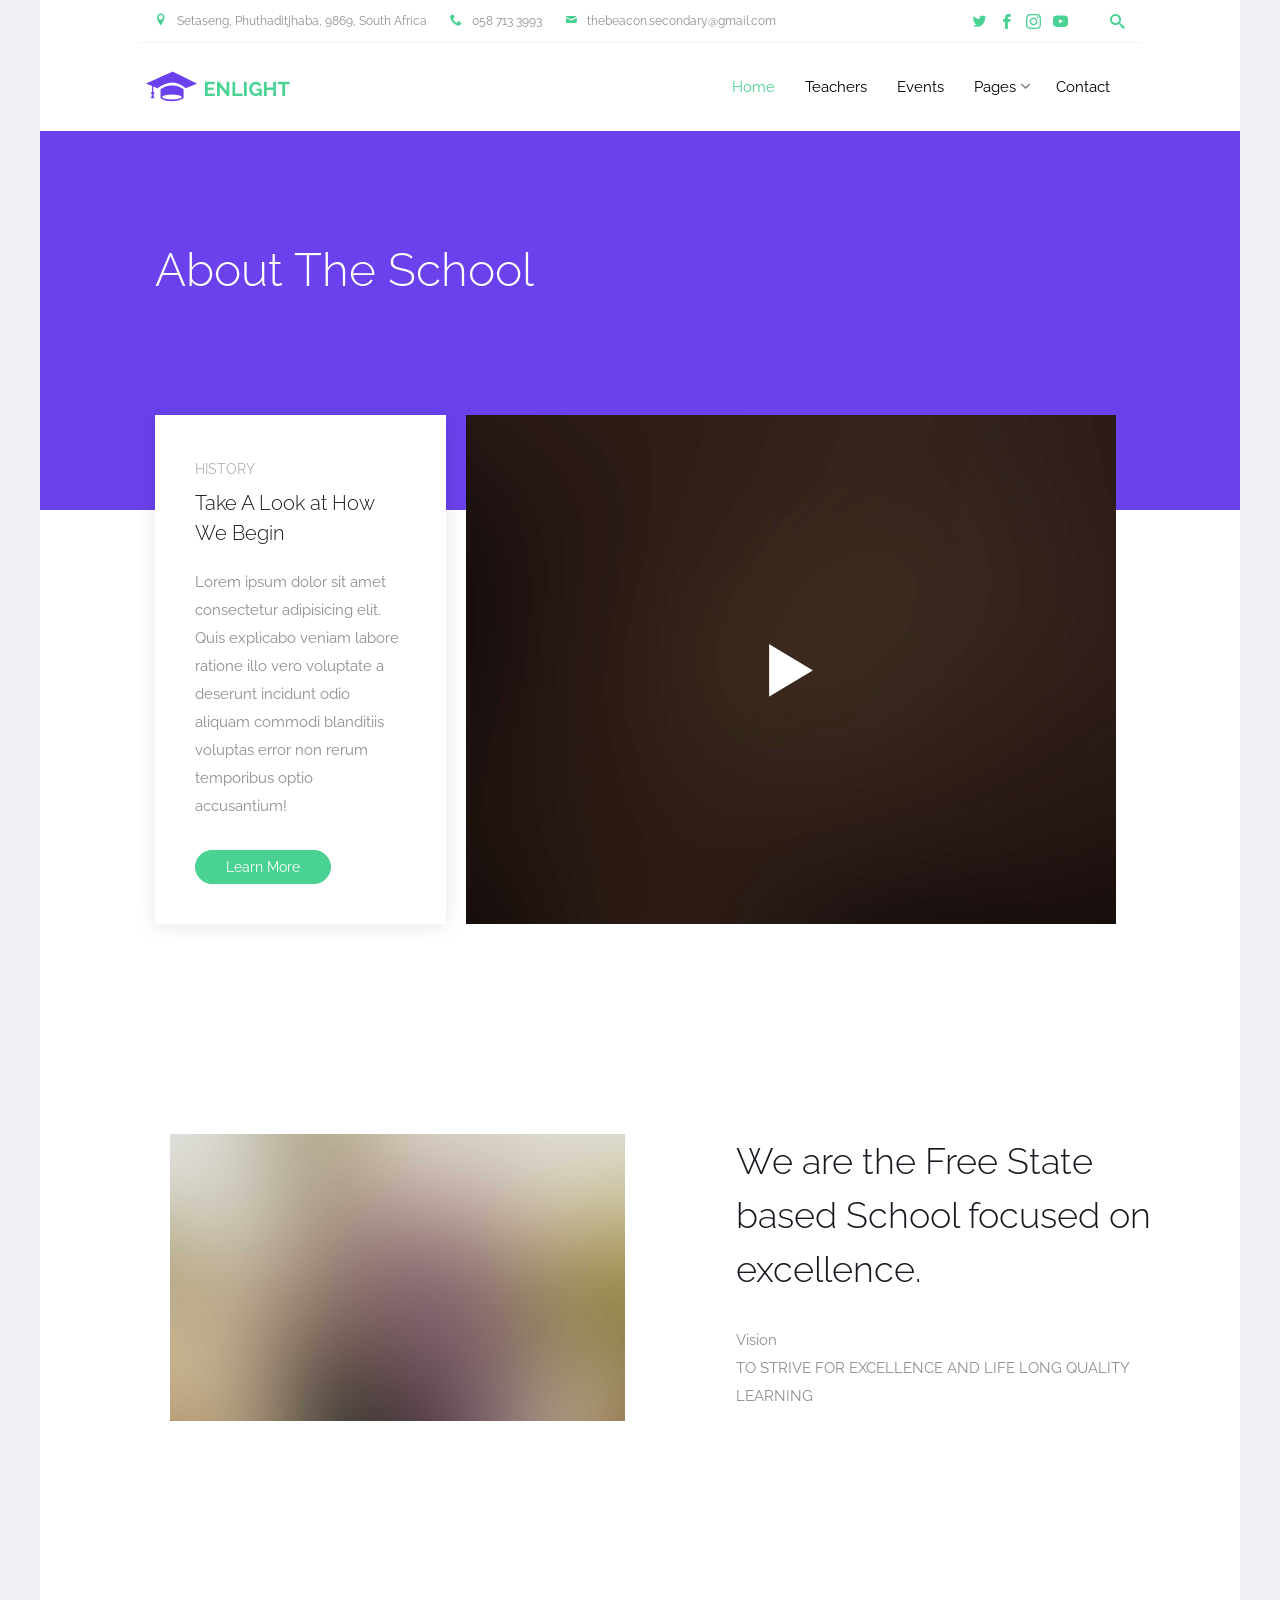
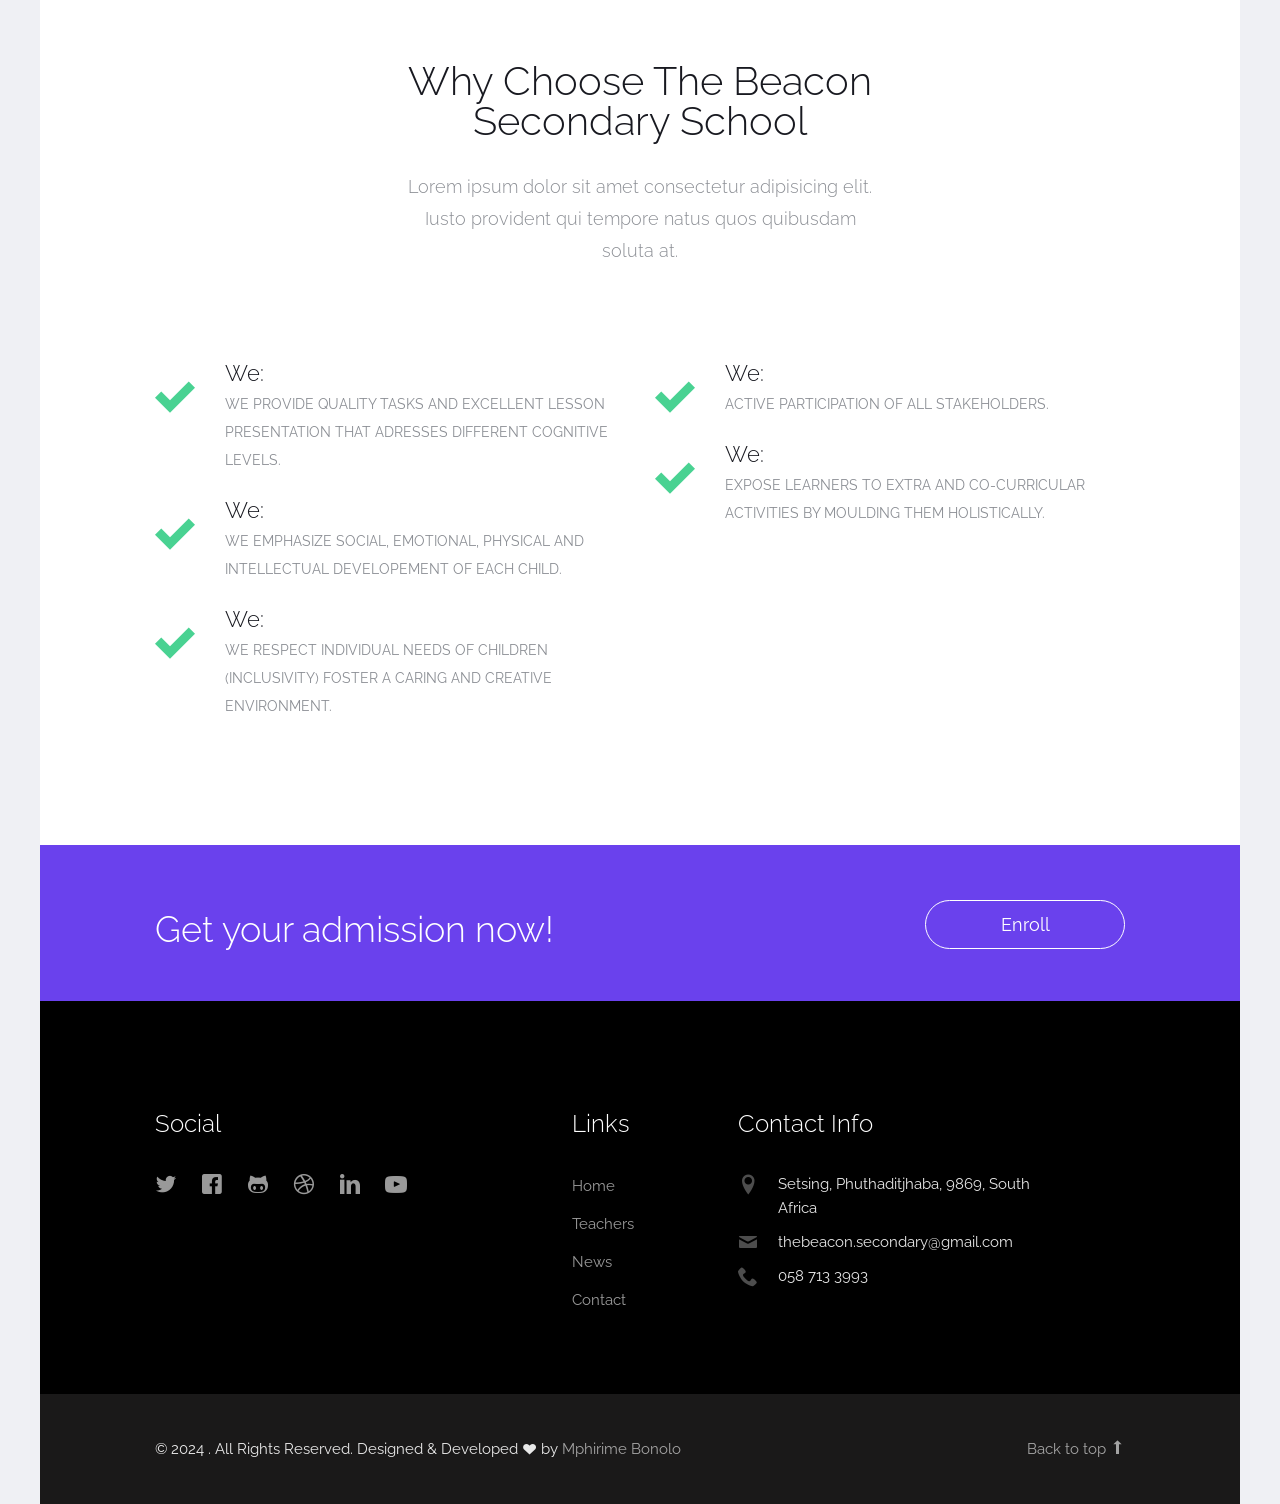
==== commit 220f09e6: "Add files via upload" ====
--- a/about.html
+++ b/about.html
@@ -11,7 +11,7 @@
   <head>
     <meta charset="utf-8">
     <meta name="viewport" content="width=device-width, initial-scale=1">
-    <title>ProBootstrap:Enlight &mdash; Free Bootstrap Theme, Free Responsive Bootstrap Website Template</title>
+    <title>About &mdash; The Beacon S.S </title>
     <meta name="description" content="Free Bootstrap Theme by ProBootstrap.com">
     <meta name="keywords" content="free website templates, free bootstrap themes, free template, free bootstrap, free website template">
     
@@ -41,9 +41,10 @@
         <div class="container">
           <div class="row">
             <div class="col-lg-9 col-md-9 col-sm-9 probootstrap-top-quick-contact-info">
-              <span><i class="icon-location2"></i>Brooklyn, NY 10036, United States</span>
-              <span><i class="icon-phone2"></i>+1-123-456-7890</span>
-              <span><i class="icon-mail"></i>info@probootstrap.com</span>
+              <span><i class="icon-location2"></i>Setaseng, Phuthaditjhaba, 9869, South Africa</span>
+              <span><i class="icon-phone2"></i>058 713 3993
+              </span>
+              <span><i class="icon-mail"></i>thebeacon.secondary@gmail.com</span>
             </div>
             <div class="col-lg-3 col-md-3 col-sm-3 probootstrap-top-social">
               <ul>
@@ -74,25 +75,25 @@
 
           <div id="navbar-collapse" class="navbar-collapse collapse">
             <ul class="nav navbar-nav navbar-right">
-              <li><a href="index.html">Home</a></li>
-              <li><a href="courses.html">Courses</a></li>
+              <li class="active"><a href="index.html">Home</a></li>
+              <!--<li><a href="courses.html">Courses</a></li>-->
               <li><a href="teachers.html">Teachers</a></li>
               <li><a href="events.html">Events</a></li>
               <li class="dropdown">
                 <a href="#" data-toggle="dropdown" class="dropdown-toggle">Pages</a>
                 <ul class="dropdown-menu">
-                  <li class="active"><a href="about.html">About Us</a></li>
-                  <li><a href="courses.html">Courses</a></li>
-                  <li><a href="course-single.html">Course Single</a></li>
+                  <li><a href="about.html">About Us</a></li>
+                  <!--<li><a href="courses.html">Courses</a></li>
+                  <li><a href="course-single.html">Course Single</a></li>-->
                   <li><a href="gallery.html">Gallery</a></li>
-                  <li class="dropdown-submenu dropdown">
+                  <!--<li class="dropdown-submenu dropdown">
                     <a href="#" data-toggle="dropdown" class="dropdown-toggle"><span>Sub Menu</span></a>
                     <ul class="dropdown-menu">
                       <li><a href="#">Second Level Menu</a></li>
                       <li><a href="#">Second Level Menu</a></li>
                       <li><a href="#">Second Level Menu</a></li>
                       <li><a href="#">Second Level Menu</a></li>
-                    </ul>
+                    </ul>-->
                   </li>
                   <li><a href="news.html">News</a></li>
                 </ul>
@@ -145,9 +146,10 @@
             </p>
           </div>
           <div class="col-md-6 col-md-push-1">
-            <h2>We are NYC based School focused on excellence.</h2>
-            <p>Lorem ipsum dolor sit amet consectetur adipisicing elit. Quis explicabo veniam labore ratione illo vero voluptate a deserunt incidunt odio aliquam commodi blanditiis voluptas error non rerum temporibus optio accusantium!</p>
-            <p>Quis explicabo veniam labore ratione illo vero voluptate a deserunt incidunt odio aliquam commodi blanditiis voluptas error non rerum temporibus optio accusantium!</p>
+            <h2>We are the Free State based School focused on excellence.</h2>
+            <p>Vision<br>TO STRIVE FOR EXCELLENCE AND LIFE LONG QUALITY LEARNING</p>
+            <!--<p>Lorem ipsum dolor sit amet consectetur adipisicing elit. Quis explicabo veniam labore ratione illo vero voluptate a deserunt incidunt odio aliquam commodi blanditiis voluptas error non rerum temporibus optio accusantium!</p>
+            <p>Quis explicabo veniam labore ratione illo vero voluptate a deserunt incidunt odio aliquam commodi blanditiis voluptas error non rerum temporibus optio accusantium!</p>-->
           </div>
           
 
@@ -159,7 +161,7 @@
         <div class="container">
           <div class="row">
             <div class="col-md-6 col-md-offset-3 text-center section-heading probootstrap-animate">
-              <h2>Why Choose Enlight School</h2>
+              <h2>Why Choose The Beacon Secondary School</h2>
               <p class="lead">Lorem ipsum dolor sit amet consectetur adipisicing elit. Iusto provident qui tempore natus quos quibusdam soluta at.</p>
             </div>
           </div>
@@ -168,22 +170,22 @@
               <div class="service left-icon probootstrap-animate">
                 <div class="icon"><i class="icon-checkmark"></i></div>
                 <div class="text">
-                  <h3>Consectetur Adipisicing</h3>
-                  <p>Lorem ipsum dolor sit amet consectetur adipisicing elit. Iusto provident qui tempore natus quos quibusdam soluta at.</p>
+                  <h3>We:</h3>
+                  <p>WE PROVIDE QUALITY TASKS AND EXCELLENT LESSON PRESENTATION THAT ADRESSES DIFFERENT COGNITIVE LEVELS.</p>
                 </div>  
               </div>
               <div class="service left-icon probootstrap-animate">
                 <div class="icon"><i class="icon-checkmark"></i></div>
                 <div class="text">
-                  <h3>Aliquid Dolorum Saepe</h3>
-                  <p>Lorem ipsum dolor sit amet consectetur adipisicing elit. Iusto provident qui tempore natus quos quibusdam soluta at.</p>
-                </div>
-              </div>
-              <div class="service left-icon probootstrap-animate">
-                <div class="icon"><i class="icon-checkmark"></i></div>
-                <div class="text">
-                  <h3>Eveniet Tempora Anisi</h3>
-                  <p>Lorem ipsum dolor sit amet consectetur adipisicing elit. Iusto provident qui tempore natus quos quibusdam soluta at.</p>
+                  <h3>We:</h3>
+                  <p>WE EMPHASIZE SOCIAL, EMOTIONAL, PHYSICAL AND INTELLECTUAL DEVELOPEMENT OF EACH CHILD.</p>
+                </div>
+              </div>
+              <div class="service left-icon probootstrap-animate">
+                <div class="icon"><i class="icon-checkmark"></i></div>
+                <div class="text">
+                  <h3>We:</h3>
+                  <p>WE RESPECT INDIVIDUAL NEEDS OF CHILDREN (INCLUSIVITY) FOSTER A CARING AND CREATIVE ENVIRONMENT.</p>
                 </div>
               </div>
             </div>
@@ -191,24 +193,16 @@
               <div class="service left-icon probootstrap-animate">
                 <div class="icon"><i class="icon-checkmark"></i></div>
                 <div class="text">
-                  <h3>Laboriosam Quod Dignissimos</h3>
-                  <p>Lorem ipsum dolor sit amet consectetur adipisicing elit. Iusto provident qui tempore natus quos quibusdam soluta at.</p>
+                  <h3>We:</h3>
+                  <p>ACTIVE PARTICIPATION OF ALL STAKEHOLDERS.</p>
                 </div>  
               </div>
               
               <div class="service left-icon probootstrap-animate">
                 <div class="icon"><i class="icon-checkmark"></i></div>
                 <div class="text">
-                  <h3>Asperiores Maxime Modi</h3>
-                  <p>Lorem ipsum dolor sit amet consectetur adipisicing elit. Iusto provident qui tempore natus quos quibusdam soluta at.</p>
-                </div>
-              </div>
-              
-              <div class="service left-icon probootstrap-animate">
-                <div class="icon"><i class="icon-checkmark"></i></div>
-                <div class="text">
-                  <h3>Libero Maxime Molestiae</h3>
-                  <p>Lorem ipsum dolor sit amet consectetur adipisicing elit. Iusto provident qui tempore natus quos quibusdam soluta at.</p>
+                  <h3>We:</h3>
+                  <p>EXPOSE LEARNERS TO EXTRA AND CO-CURRICULAR ACTIVITIES BY MOULDING THEM HOLISTICALLY.</p>
                 </div>
               </div>
 
@@ -233,9 +227,9 @@
           <div class="row">
             <div class="col-md-4">
               <div class="probootstrap-footer-widget">
-                <h3>About The School</h3>
+                <!--<h3>About The School</h3>
                 <p>Lorem ipsum dolor sit amet consectetur adipisicing elit. Porro provident suscipit natus a cupiditate ab minus illum quaerat maxime inventore Ea consequatur consectetur hic provident dolor ab aliquam eveniet alias</p>
-                <h3>Social</h3>
+                --><h3>Social</h3>
                 <ul class="probootstrap-footer-social">
                   <li><a href="#"><i class="icon-twitter"></i></a></li>
                   <li><a href="#"><i class="icon-facebook"></i></a></li>
@@ -251,7 +245,6 @@
                 <h3>Links</h3>
                 <ul>
                   <li><a href="#">Home</a></li>
-                  <li><a href="#">Courses</a></li>
                   <li><a href="#">Teachers</a></li>
                   <li><a href="#">News</a></li>
                   <li><a href="#">Contact</a></li>
@@ -262,9 +255,9 @@
               <div class="probootstrap-footer-widget">
                 <h3>Contact Info</h3>
                 <ul class="probootstrap-contact-info">
-                  <li><i class="icon-location2"></i> <span>198 West 21th Street, Suite 721 New York NY 10016</span></li>
-                  <li><i class="icon-mail"></i><span>info@domain.com</span></li>
-                  <li><i class="icon-phone2"></i><span>+123 456 7890</span></li>
+                  <li><i class="icon-location2"></i> <span>Setsing, Phuthaditjhaba, 9869, South Africa</span></li>
+                  <li><i class="icon-mail"></i><span>thebeacon.secondary@gmail.com</span></li>
+                  <li><i class="icon-phone2"></i><span>058 713 3993</span></li>
                 </ul>
               </div>
             </div>
@@ -278,7 +271,7 @@
           <div class="container">
             <div class="row">
               <div class="col-md-8 text-left">
-                <p>&copy; 2017 <a href="https://probootstrap.com/">ProBootstrap:Enlight</a>. All Rights Reserved. Designed &amp; Developed with <i class="icon icon-heart"></i> by <a href="https://probootstrap.com/">ProBootstrap.com</a></p>
+                <p>&copy; 2024 <a href="https://probootstrap.com/"></a>. All Rights Reserved. Designed &amp; Developed <i class="icon icon-heart"></i> by <a href="https://probootstrap.com/">Mphirime Bonolo</a></p>
               </div>
               <div class="col-md-4 probootstrap-back-to-top">
                 <p><a href="#" class="js-backtotop">Back to top <i class="icon-arrow-long-up"></i></a></p>
